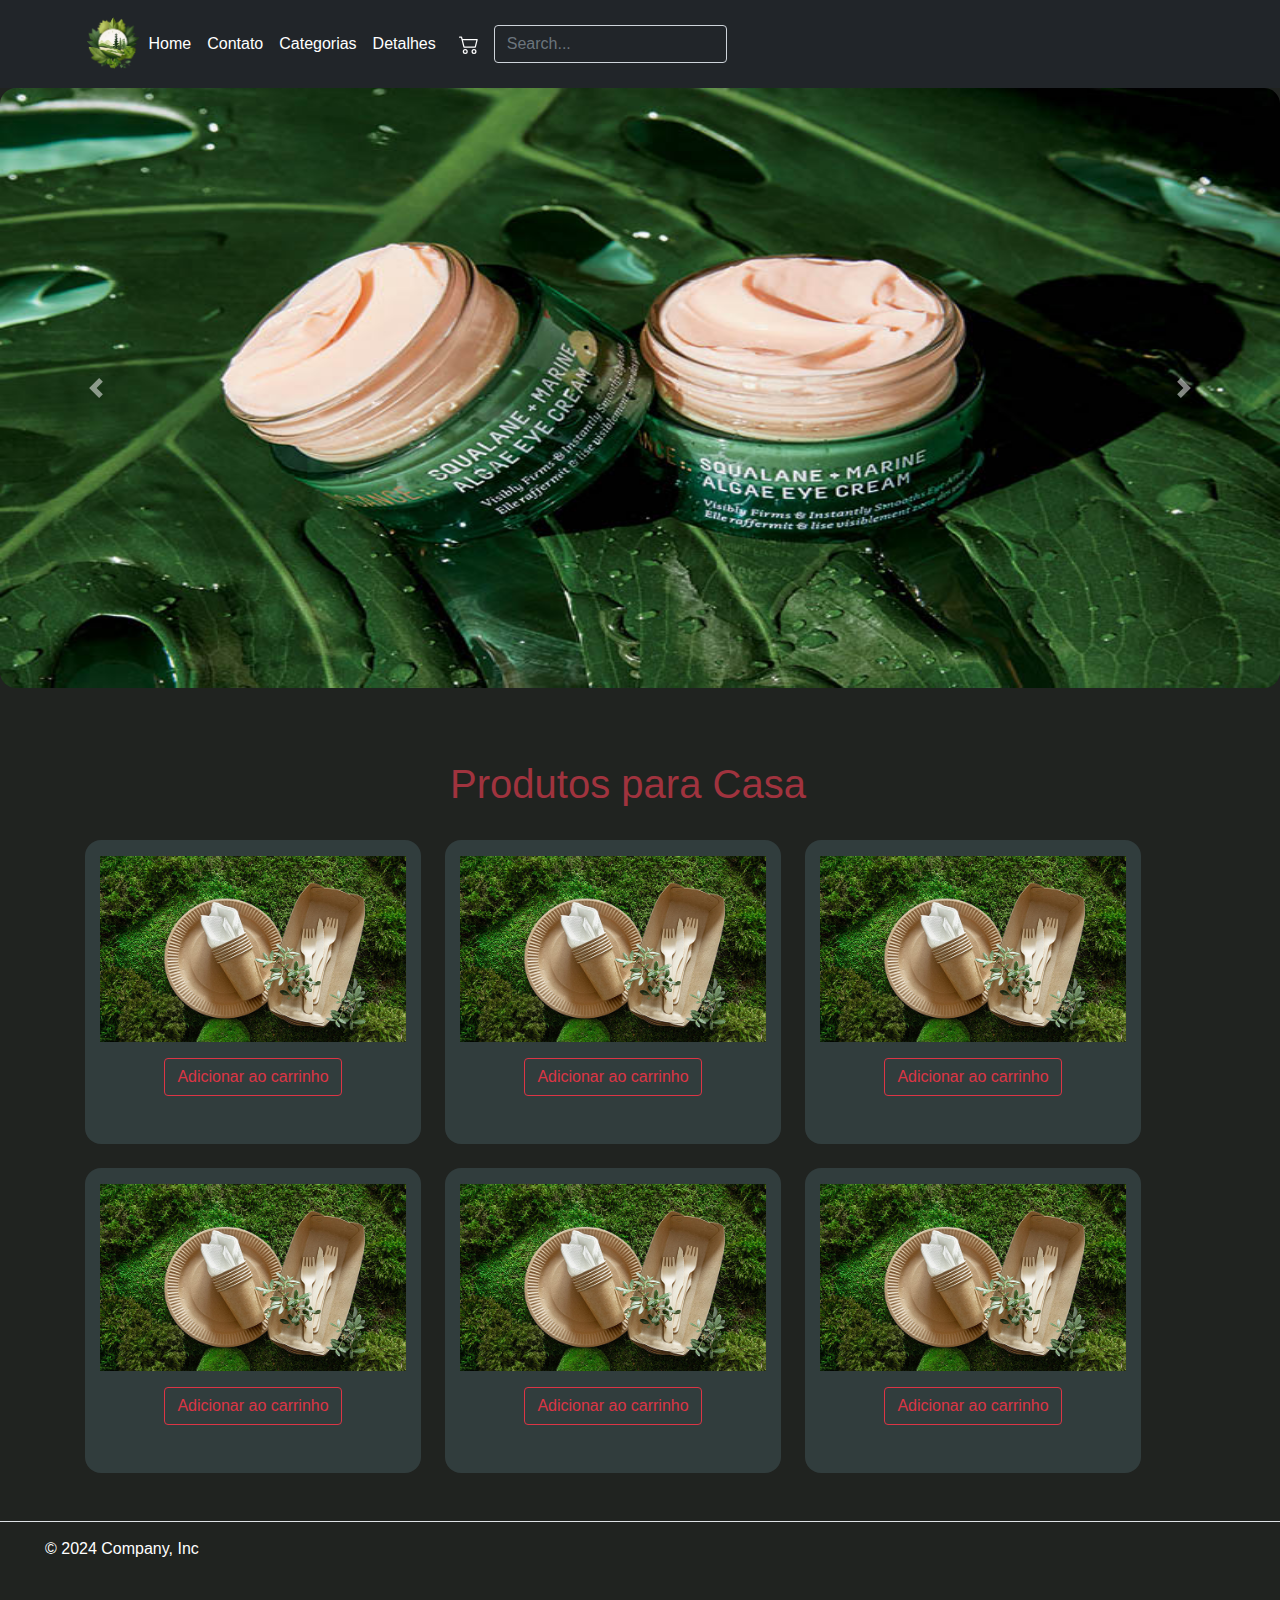
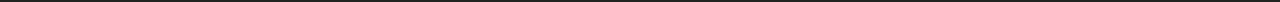
==== index.html @ 8a280802 "fazendo header" ====
<!DOCTYPE html>
<html lang="pt-br">

<head>
    <meta charset="UTF-8">
    <meta name="viewport" content="width=device-width, initial-scale=1.0">
    <link rel="stylesheet" href="https://maxcdn.bootstrapcdn.com/bootstrap/4.5.2/css/bootstrap.min.css">
    <link rel="stylesheet" href="style.css">
    <title>Eco Trend</title>
</head>

<body>
    <header class="p-3 text-bg-dark">
        <div class="container">
            <div class="d-flex flex-wrap align-items-center justify-content-center justify-content-lg-start">
              <img src="img/logo.png" width="5%" class="img">
                <ul class="nav col-12 col-lg-auto me-lg-auto mb-2 justify-content-center mb-md-0">
                    <li><a href="index.html" class="nav-link px-2 text-white">Home</a></li>
                    <li><a href="#" class="nav-link px-2 text-white">Contato</a></li>
                    <li><a href="categorias.html" class="nav-link px-2 text-white">Categorias</a></li>
                    <li><a href="#" class="nav-link px-2 text-white">Detalhes</a></li>
                </ul>
                <svg xmlns="http://www.w3.org/2000/svg" width="20" height="20" fill="currentColor" class="bi bi-cart2" viewBox="0 0 16 16">
                    <path d="M0 2.5A.5.5 0 0 1 .5 2H2a.5.5 0 0 1 .485.379L2.89 4H14.5a.5.5 0 0 1 .485.621l-1.5 6A.5.5 0 0 1 13 11H4a.5.5 0 0 1-.485-.379L1.61 3H.5a.5.5 0 0 1-.5-.5M3.14 5l1.25 5h8.22l1.25-5zM5 13a1 1 0 1 0 0 2 1 1 0 0 0 0-2m-2 1a2 2 0 1 1 4 0 2 2 0 0 1-4 0m9-1a1 1 0 1 0 0 2 1 1 0 0 0 0-2m-2 1a2 2 0 1 1 4 0 2 2 0 0 1-4 0"/>
                  </svg>
                <form class="col-9 col-lg-auto mb-3 mb-lg-0 me-lg-3" role="search">
                    <input type="search" class="form-control form-control-dark text-bg-dark" placeholder="Search..."
                        aria-label="Search">
                </form>
            </div>
        </div>
    </header>

    <div id="carouselExampleControls" class="carousel slide" data-ride="carousel">
        <div class="carousel-inner">
          <div class="carousel-item active">
            <img class="d-block w-100 img-fluid imagens rounded-1" src="img/creme.jpg" alt="First slide">
          </div>
          <div class="carousel-item">
            <img class="d-block w-100 img-fluid imagens rounded-1" src="img/bolsa.jpg" alt="Second slide">
          </div>
          <div class="carousel-item">
            <img class="d-block w-100 img-fluid imagens rounded-1" src="img/talheres.jpg" alt="Third slide">
          </div>
        </div>
        <a class="carousel-control-prev" href="#carouselExampleControls" role="button" data-slide="prev">
          <span class="carousel-control-prev-icon" aria-hidden="true"></span>
          <span class="sr-only">Previous</span>
        </a>
        <a class="carousel-control-next" href="#carouselExampleControls" role="button" data-slide="next">
          <span class="carousel-control-next-icon" aria-hidden="true"></span>
          <span class="sr-only">Next</span>
        </a>
      </div>

      <div class="container text-center mt-5">
        <div class="row rounded">
          <div class="col rounded-1 mr-4 mb-4 mt-4">
            <h1 style="color: rgb(160, 51, 62);">Produtos para Casa</h1>
          </div>
        </div>
        <div class="row col-lg-auto">
          <div class="col rounded-1 mr-4 mb-4" style="background-color: rgb(49, 61, 61);">
            <img class="d-block w-100 mt-3 img-fluid" src="img/talheres.jpg" >
            <button type="button" class="btn btn-outline-danger mt-3 mb-5">Adicionar ao carrinho</button>
          </div>
          <div class="col rounded-1 mr-4 mb-4" style="background-color: rgb(49, 61, 61); ">
            <img class="d-block w-100 mt-3 img-fluid" src="img/talheres.jpg" >
            <button type="button" class="btn btn-outline-danger mt-3 mb-5">Adicionar ao carrinho</button>
          </div>
          <div class="col rounded-1 mr-4 mb-4" style="background-color: rgb(49, 61, 61); ">
            <img class="d-block w-100 mt-3 img-fluid" src="img/talheres.jpg" >
            <button type="button" class="btn btn-outline-danger mt-3 mb-5">Adicionar ao carrinho</button>
          </div>
        </div>
        <div class="row col-lg-auto">
            <div class="col rounded-1 mr-4 mb-4" style="background-color: rgb(49, 61, 61); ">
              <img class="d-block w-100 mt-3 img-fluid" src="img/talheres.jpg" >
              <button type="button" class="btn btn-outline-danger mt-3 mb-5">Adicionar ao carrinho</button>
            </div>
            <div class="col rounded-1 mr-4 mb-4" style="background-color: rgb(49, 61, 61); ">
                <img class="d-block w-100 mt-3 img-fluid" src="img/talheres.jpg" >
                <button type="button" class="btn btn-outline-danger mt-3 mb-5">Adicionar ao carrinho</button>
              </div>
              <div class="col rounded-1 mr-4 mb-4" style="background-color: rgb(49, 61, 61); ">
                <img class="d-block w-100 mt-3 img-fluid" src="img/talheres.jpg" >
                <button type="button" class="btn btn-outline-danger mt-3 mb-5">Adicionar ao carrinho</button>
              </div>
        </div>
      </div>
      
      <footer class="d-flex flex-wrap justify-content-between align-items-center py-3 my-4 border-top">
        <div class="col-md-4 d-flex align-items-center">
          <a href="/" class="mb-3 me-2 mb-md-0 text-body-secondary text-decoration-none lh-1">
            <svg class="bi" width="30" height="24"><use xlink:href="#bootstrap"></use></svg>
          </a>
          <span class="mb-3 mb-md-0 text-body-secondary text-white">© 2024 Company, Inc</span>
        </div>
    
        <ul class="nav col-md-4 justify-content-end list-unstyled d-flex">
          <li class="ms-3"><a class="text-body-secondary" href="#"><svg xmlns="" class="bi" width="24" height="24"></svg></a></li>
          <li class="ms-3"><a class="text-body-secondary" href="#"><svg class="bi" width="24" height="24"></svg></a></li>
        </ul>
      </footer>
        
<script src="https://code.jquery.com/jquery-3.2.1.slim.min.js" integrity="sha384-KJ3o2DKtIkvYIK3UENzmM7KCkRr/rE9/Qpg6aAZGJwFDMVNA/GpGFF93hXpG5KkN" crossorigin="anonymous"></script>
<script src="https://cdn.jsdelivr.net/npm/popper.js@1.12.9/dist/umd/popper.min.js" integrity="sha384-ApNbgh9B+Y1QKtv3Rn7W3mgPxhU9K/ScQsAP7hUibX39j7fakFPskvXusvfa0b4Q" crossorigin="anonymous"></script>
<script src="https://cdn.jsdelivr.net/npm/bootstrap@4.0.0/dist/js/bootstrap.min.js" integrity="sha384-JZR6Spejh4U02d8jOt6vLEHfe/JQGiRRSQQxSfFWpi1MquVdAyjUar5+76PVCmYl" crossorigin="anonymous"></script>
</body>
<script src="https://code.jquery.com/jquery-3.3.1.slim.min.js" integrity="sha384-q8i/X+965DzO0rT7abK41JStQIAqVgRVzpbzo5smXKp4YfRvH+8abtTE1Pi6jizo" crossorigin="anonymous"></script>
<script src="https://cdn.jsdelivr.net/npm/popper.js@1.14.3/dist/umd/popper.min.js" integrity="sha384-ZMP7rVo3mIykV+2+9J3UJ46jBk0WLaUAdn689aCwoqbBJiSnjAK/l8WvCWPIPm49" crossorigin="anonymous"></script>
<script src="https://cdn.jsdelivr.net/npm/bootstrap@4.1.3/dist/js/bootstrap.min.js" integrity="sha384-ChfqqxuZUCnJSK3+MXmPNIyE6ZbWh2IMqE241rYiqJxyMiZ6OW/JmZQ5stwEULTy" crossorigin="anonymous"></script>

</html>
---- style.css ----
.p-3 {
    padding: 1rem !important;
}

.text-bg-dark {
    color: #fff !important;
    background-color: RGBA(var(--bs-dark-rgb), var(--bs-bg-opacity, 1)) !important;
}
*, ::after, ::before {
    box-sizing: border-box;
}

header {
    display: block;
    unicode-bidi: isolate;
}
body {
    margin: 0;
    font-family: var(--bs-body-font-family);
    font-size: var(--bs-body-font-size);
    font-weight: var(--bs-body-font-weight);
    line-height: var(--bs-body-line-height);
    color: var(--bs-body-color);
    text-align: var(--bs-body-text-align);
    background-color: rgb(32, 35, 32);
    -webkit-text-size-adjust: 100%;
    -webkit-tap-highlight-color: transparent;
}
:root {
    --bs-breakpoint-xs: 0;
    --bs-breakpoint-sm: 576px;
    --bs-breakpoint-md: 768px;
    --bs-breakpoint-lg: 992px;
    --bs-breakpoint-xl: 1200px;
    --bs-breakpoint-xxl: 1400px;
}
:root, [data-bs-theme=light] {
    --bs-blue: #0d6efd;
    --bs-indigo: #6610f2;
    --bs-purple: #6f42c1;
    --bs-pink: #d63384;
    --bs-red: #dc3545;
    --bs-orange: #fd7e14;
    --bs-yellow: #ffc107;
    --bs-green: #198754;
    --bs-teal: #20c997;
    --bs-cyan: #0dcaf0;
    --bs-black: #000;
    --bs-white: #fff;
    --bs-gray: #6c757d;
    --bs-gray-dark: #343a40;
    --bs-gray-100: #f8f9fa;
    --bs-gray-200: #e9ecef;
    --bs-gray-300: #dee2e6;
    --bs-gray-400: #ced4da;
    --bs-gray-500: #adb5bd;
    --bs-gray-600: #6c757d;
    --bs-gray-700: #495057;
    --bs-gray-800: #343a40;
    --bs-gray-900: #212529;
    --bs-primary: #0d6efd;
    --bs-secondary: #6c757d;
    --bs-success: #198754;
    --bs-info: #0dcaf0;
    --bs-warning: #ffc107;
    --bs-danger: #dc3545;
    --bs-light: #f8f9fa;
    --bs-dark: #212529;
    --bs-primary-rgb: 13, 110, 253;
    --bs-secondary-rgb: 108, 117, 125;
    --bs-success-rgb: 25, 135, 84;
    --bs-info-rgb: 13, 202, 240;
    --bs-warning-rgb: 255, 193, 7;
    --bs-danger-rgb: 220, 53, 69;
    --bs-light-rgb: 248, 249, 250;
    --bs-dark-rgb: 33, 37, 41;
    --bs-primary-text-emphasis: #052c65;
    --bs-secondary-text-emphasis: #2b2f32;
    --bs-success-text-emphasis: #0a3622;
    --bs-info-text-emphasis: #055160;
    --bs-warning-text-emphasis: #664d03;
    --bs-danger-text-emphasis: #58151c;
    --bs-light-text-emphasis: #495057;
    --bs-dark-text-emphasis: #495057;
    --bs-primary-bg-subtle: #cfe2ff;
    --bs-secondary-bg-subtle: #e2e3e5;
    --bs-success-bg-subtle: #d1e7dd;

}
:root {
    --docsearch-primary-color: #5468ff;
    --docsearch-text-color: #1c1e21;
    --docsearch-spacing: 12px;
    --docsearch-icon-stroke-width: 1.4;
    --docsearch-highlight-color: var(--docsearch-primary-color);
    --docsearch-muted-color: #969faf;
    --docsearch-container-background: rgba(101,108,133,0.8);
    --docsearch-logo-color: #5468ff;
    --docsearch-modal-width: 560px;
    --docsearch-modal-height: 600px;
    --docsearch-modal-background: #f5f6f7;
    --docsearch-modal-shadow: inset 1px 1px 0 0 hsla(0,0%,100%,0.5), 0 3px 8px 0 #555a64;
    --docsearch-searchbox-height: 56px;
    --docsearch-searchbox-background: #ebedf0;
    --docsearch-searchbox-focus-background: #fff;
    --docsearch-searchbox-shadow: inset 0 0 0 2px var(--docsearch-primary-color);
    --docsearch-hit-height: 56px;
    --docsearch-hit-color: #444950;
    --docsearch-hit-active-color: #fff;
    --docsearch-hit-background: #fff;
    --docsearch-hit-shadow: 0 1px 3px 0 #d4d9e1;
    --docsearch-key-gradient: linear-gradient(-225deg,#d5dbe4,#f8f8f8);
    --docsearch-key-shadow: inset 0 -2px 0 0 #cdcde6, inset 0 0 1px 1px #fff, 0 1px 2px 1px rgba(30,35,90,0.4);
    --docsearch-key-pressed-shadow: inset 0 -2px 0 0 #cdcde6, inset 0 0 1px 1px #fff, 0 1px 1px 0 rgba(30,35,90,0.4);
    --docsearch-footer-height: 44px;
    --docsearch-footer-background: #fff;
    --docsearch-footer-shadow: 0 -1px 0 0 #e0e3e8, 0 -3px 6px 0 rgba(69,98,155,0.12);
}
*, ::after, ::before {
    box-sizing: border-box;
}
*, ::after, ::before {
    box-sizing: border-box;
}
.rounded-1{
    border-radius: 1rem;
}

.imagens{
    height: 600px;
    width: 100px;
}
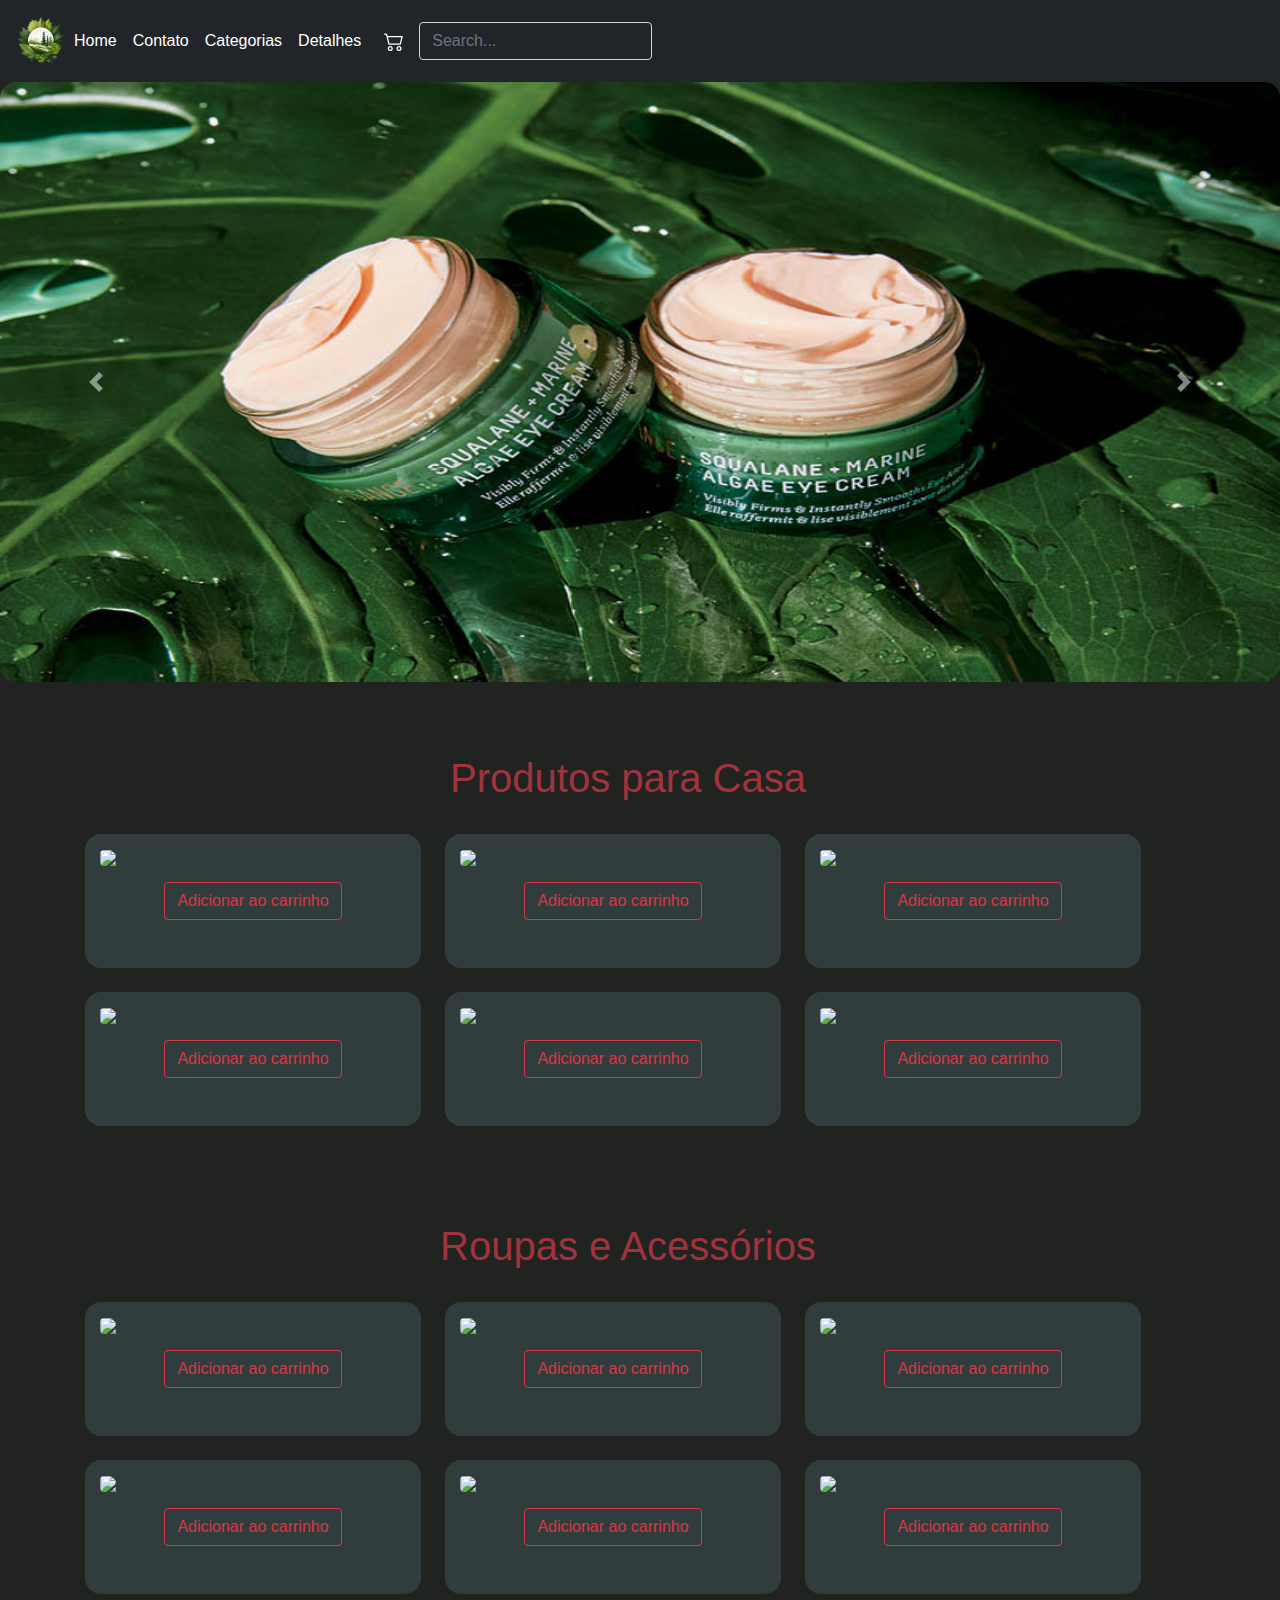
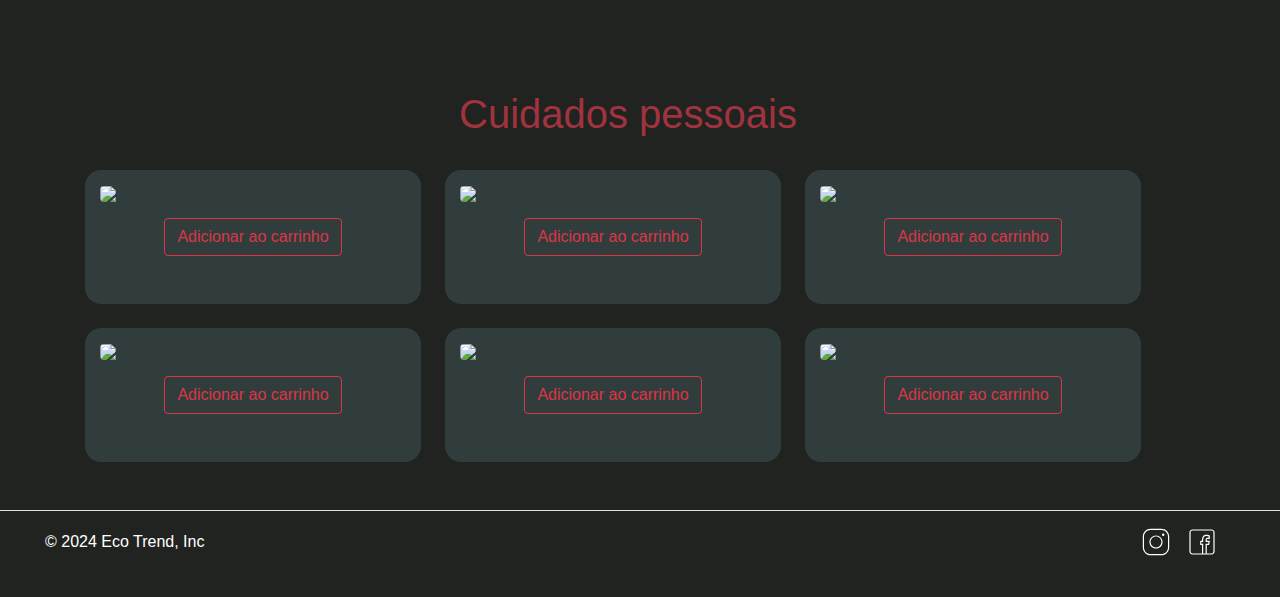
==== commit c628ffec: "terminando home" ====
--- a/index.html
+++ b/index.html
@@ -11,9 +11,8 @@
 
 <body>
     <header class="p-3 text-bg-dark">
-        <div class="container">
             <div class="d-flex flex-wrap align-items-center justify-content-center justify-content-lg-start">
-              <img src="img/logo.png" width="5%" class="img">
+              <img src="img/logo.png" class="img img-fluid logo">
                 <ul class="nav col-12 col-lg-auto me-lg-auto mb-2 justify-content-center mb-md-0">
                     <li><a href="index.html" class="nav-link px-2 text-white">Home</a></li>
                     <li><a href="#" class="nav-link px-2 text-white">Contato</a></li>
@@ -28,7 +27,6 @@
                         aria-label="Search">
                 </form>
             </div>
-        </div>
     </header>
 
     <div id="carouselExampleControls" class="carousel slide" data-ride="carousel">
@@ -61,45 +59,126 @@
         </div>
         <div class="row col-lg-auto">
           <div class="col rounded-1 mr-4 mb-4" style="background-color: rgb(49, 61, 61);">
-            <img class="d-block w-100 mt-3 img-fluid" src="img/talheres.jpg" >
+            <img class="d-block w-100 mt-3 img-fluid rounded" src="https://store.ecoaliza.com.br/wp-content/uploads/2024/05/Design-sem-nome-11-1-441x441.png" >
             <button type="button" class="btn btn-outline-danger mt-3 mb-5">Adicionar ao carrinho</button>
           </div>
           <div class="col rounded-1 mr-4 mb-4" style="background-color: rgb(49, 61, 61); ">
-            <img class="d-block w-100 mt-3 img-fluid" src="img/talheres.jpg" >
+            <img class="d-block w-100 mt-3 img-fluid rounded" src="https://store.ecoaliza.com.br/wp-content/uploads/2024/05/Design-sem-nome-1-441x441.jpg" >
             <button type="button" class="btn btn-outline-danger mt-3 mb-5">Adicionar ao carrinho</button>
           </div>
           <div class="col rounded-1 mr-4 mb-4" style="background-color: rgb(49, 61, 61); ">
-            <img class="d-block w-100 mt-3 img-fluid" src="img/talheres.jpg" >
+            <img class="d-block w-100 mt-3 img-fluid rounded" src="https://store.ecoaliza.com.br/wp-content/uploads/2024/06/15199696312_home20spray20lavanda-2-441x441.jpg" >
             <button type="button" class="btn btn-outline-danger mt-3 mb-5">Adicionar ao carrinho</button>
           </div>
         </div>
         <div class="row col-lg-auto">
             <div class="col rounded-1 mr-4 mb-4" style="background-color: rgb(49, 61, 61); ">
-              <img class="d-block w-100 mt-3 img-fluid" src="img/talheres.jpg" >
+              <img class="d-block w-100 mt-3 img-fluid rounded" src="https://store.ecoaliza.com.br/wp-content/uploads/2023/10/MG_3375-300x300.jpg" >
               <button type="button" class="btn btn-outline-danger mt-3 mb-5">Adicionar ao carrinho</button>
             </div>
             <div class="col rounded-1 mr-4 mb-4" style="background-color: rgb(49, 61, 61); ">
-                <img class="d-block w-100 mt-3 img-fluid" src="img/talheres.jpg" >
+                <img class="d-block w-100 mt-3 img-fluid rounded" src="https://store.ecoaliza.com.br/wp-content/uploads/2023/10/MG_3379-300x300.jpg" >
                 <button type="button" class="btn btn-outline-danger mt-3 mb-5">Adicionar ao carrinho</button>
               </div>
               <div class="col rounded-1 mr-4 mb-4" style="background-color: rgb(49, 61, 61); ">
-                <img class="d-block w-100 mt-3 img-fluid" src="img/talheres.jpg" >
+                <img class="d-block w-100 mt-3 img-fluid rounded" src="https://store.ecoaliza.com.br/wp-content/uploads/2021/09/Cumbuca-tigela-bowl-De-Coco-Natural-400x400.jpg " >
+                <button type="button" class="btn btn-outline-danger mt-3 mb-5">Adicionar ao carrinho</button>
+              </div>
+        </div>
+      </div>
+
+      <div class="container text-center mt-5">
+        <div class="row rounded">
+          <div class="col rounded-1 mr-4 mb-4 mt-4">
+            <h1 style="color: rgb(160, 51, 62);">Roupas e Acessórios</h1>
+          </div>
+        </div>
+        <div class="row col-lg-auto">
+          <div class="col rounded-1 mr-4 mb-4" style="background-color: rgb(49, 61, 61);">
+            <img class="d-block w-100 mt-3 img-fluid rounded" src="https://store.ecoaliza.com.br/wp-content/uploads/2020/09/20200625_211443-300x300.jpg">
+            <button type="button" class="btn btn-outline-danger mt-3 mb-5">Adicionar ao carrinho</button>
+          </div>
+          <div class="col rounded-1 mr-4 mb-4" style="background-color: rgb(49, 61, 61); ">
+            <img class="d-block w-100 mt-3 img-fluid rounded" src="https://store.ecoaliza.com.br/wp-content/uploads/2020/09/IMG_20200309_1922571091531366361406000-scaled-300x300.jpg" >
+            <button type="button" class="btn btn-outline-danger mt-3 mb-5">Adicionar ao carrinho</button>
+          </div>
+          <div class="col rounded-1 mr-4 mb-4" style="background-color: rgb(49, 61, 61); ">
+            <img class="d-block w-100 mt-3 img-fluid rounded" src="https://store.ecoaliza.com.br/wp-content/uploads/2020/09/IMG_20200309_1908506027091149090513194-1-scaled-300x300.jpg" >
+            <button type="button" class="btn btn-outline-danger mt-3 mb-5">Adicionar ao carrinho</button>
+          </div>
+        </div>
+        <div class="row col-lg-auto">
+            <div class="col rounded-1 mr-4 mb-4" style="background-color: rgb(49, 61, 61); ">
+              <img class="d-block w-100 mt-3 img-fluid rounded" src="https://static.wixstatic.com/media/3042b8_96d6c2cf3bf54c8781ab7899200e3efa~mv2_d_3265_4928_s_4_2.jpg/v1/fill/w_348,h_525,al_c,q_80,usm_0.66_1.00_0.01,enc_auto/3042b8_96d6c2cf3bf54c8781ab7899200e3efa~mv2_d_3265_4928_s_4_2.jpg" >
+              <button type="button" class="btn btn-outline-danger mt-3 mb-5">Adicionar ao carrinho</button>
+            </div>
+            <div class="col rounded-1 mr-4 mb-4" style="background-color: rgb(49, 61, 61); ">
+                <img class="d-block w-100 mt-3 img-fluid rounded" src="https://static.wixstatic.com/media/3042b8_47e781b7dc024c25a868024bb8c7c86f~mv2_d_3265_4928_s_4_2.jpg/v1/fill/w_348,h_525,al_c,q_80,usm_0.66_1.00_0.01,enc_auto/3042b8_47e781b7dc024c25a868024bb8c7c86f~mv2_d_3265_4928_s_4_2.jpg" >
+                <button type="button" class="btn btn-outline-danger mt-3 mb-5">Adicionar ao carrinho</button>
+              </div>
+              <div class="col rounded-1 mr-4 mb-4" style="background-color: rgb(49, 61, 61); ">
+                <img class="d-block w-100 mt-3 img-fluid rounded" src="https://static.wixstatic.com/media/3042b8_001130ba21444b8086315e81b2793019~mv2_d_3265_4928_s_4_2.jpg/v1/fill/w_348,h_525,al_c,q_80,usm_0.66_1.00_0.01,enc_auto/3042b8_001130ba21444b8086315e81b2793019~mv2_d_3265_4928_s_4_2.jpg" >
+                <button type="button" class="btn btn-outline-danger mt-3 mb-5">Adicionar ao carrinho</button>
+              </div>
+        </div>
+      </div>
+
+      <div class="container text-center mt-5">
+        <div class="row rounded">
+          <div class="col rounded-1 mr-4 mb-4 mt-4">
+            <h1 style="color: rgb(160, 51, 62);">Cuidados pessoais</h1>
+          </div>
+        </div>
+        <div class="row col-lg-auto">
+          <div class="col rounded-1 mr-4 mb-4" style="background-color: rgb(49, 61, 61);">
+            <img class="d-block w-100 mt-3 img-fluid rounded" src="https://images.tcdn.com.br/img/img_prod/1102803/creme_para_maos_hidratante_nutritivo_e_anti_idade_a_base_de_oleo_de_coco_organico_premium_e_manteiga_5_1_bd66bb5d566b0e7e365c6e26a6ac8502.jpeg" >
+            <button type="button" class="btn btn-outline-danger mt-3 mb-5">Adicionar ao carrinho</button>
+          </div>
+          <div class="col rounded-1 mr-4 mb-4" style="background-color: rgb(49, 61, 61); ">
+            <img class="d-block w-100 mt-3 img-fluid rounded" src="https://images.tcdn.com.br/img/img_prod/1102803/mascara_capilar_para_nutricao_e_hidratacao_profunda_com_ingredientes_naturais_e_vegana_de_oleo_de_co_17_1_999bce895883e413f40235d901e15f92.jpg" >
+            <button type="button" class="btn btn-outline-danger mt-3 mb-5">Adicionar ao carrinho</button>
+          </div>
+          <div class="col rounded-1 mr-4 mb-4" style="background-color: rgb(49, 61, 61); ">
+            <img class="d-block w-100 mt-3 img-fluid rounded" src="https://images.tcdn.com.br/img/img_prod/1102803/oleo_de_coco_organico_premium_da_tailandia_para_hidratacao_e_nutricao_de_pele_e_cabelos_multiuso_100_11_1_18871281136cdc3334817fa98614c544.jpg" >
+            <button type="button" class="btn btn-outline-danger mt-3 mb-5">Adicionar ao carrinho</button>
+          </div>
+        </div>
+        <div class="row col-lg-auto">
+            <div class="col rounded-1 mr-4 mb-4" style="background-color: rgb(49, 61, 61); ">
+              <img class="d-block w-100 mt-3 img-fluid rounded" src="https://acdn.mitiendanube.com/stores/002/028/679/products/123-eca228d0e5f2e0267417046423716105-1024-1024.webp" >
+              <button type="button" class="btn btn-outline-danger mt-3 mb-5">Adicionar ao carrinho</button>
+            </div>
+            <div class="col rounded-1 mr-4 mb-4" style="background-color: rgb(49, 61, 61); ">
+                <img class="d-block w-100 mt-3 img-fluid rounded" src="https://acdn.mitiendanube.com/stores/002/028/679/products/127-da39c5a73b234c141717046575906247-1024-1024.webp" >
+                <button type="button" class="btn btn-outline-danger mt-3 mb-5">Adicionar ao carrinho</button>
+              </div>
+              <div class="col rounded-1 mr-4 mb-4" style="background-color: rgb(49, 61, 61); ">
+                <img class="d-block w-100 mt-3 img-fluid rounded" src="https://acdn.mitiendanube.com/stores/002/028/679/products/165-bade8df8990cd12f1417071445650440-1024-1024.webp" >
                 <button type="button" class="btn btn-outline-danger mt-3 mb-5">Adicionar ao carrinho</button>
               </div>
         </div>
       </div>
       
+
+
       <footer class="d-flex flex-wrap justify-content-between align-items-center py-3 my-4 border-top">
         <div class="col-md-4 d-flex align-items-center">
           <a href="/" class="mb-3 me-2 mb-md-0 text-body-secondary text-decoration-none lh-1">
             <svg class="bi" width="30" height="24"><use xlink:href="#bootstrap"></use></svg>
           </a>
-          <span class="mb-3 mb-md-0 text-body-secondary text-white">© 2024 Company, Inc</span>
+          <span class="mb-3 mb-md-0 text-body-secondary text-white">© 2024 Eco Trend, Inc</span>
         </div>
-    
-        <ul class="nav col-md-4 justify-content-end list-unstyled d-flex">
-          <li class="ms-3"><a class="text-body-secondary" href="#"><svg xmlns="" class="bi" width="24" height="24"></svg></a></li>
-          <li class="ms-3"><a class="text-body-secondary" href="#"><svg class="bi" width="24" height="24"></svg></a></li>
+       
+        <ul class="nav col-md-4 justify-content-end list-unstyled d-flex mr-5">
+          <li class="ms-3"><a class="text-body-secondary mr-3" href="#"><svg xmlns="http://www.w3.org/2000/svg" x="0px" y="0px" width="30" height="30" viewBox="0 0 50 50"
+            style="fill:#FFFFFF;">
+            <path d="M 16 3 C 8.8324839 3 3 8.8324839 3 16 L 3 34 C 3 41.167516 8.8324839 47 16 47 L 34 47 C 41.167516 47 47 41.167516 47 34 L 47 16 C 47 8.8324839 41.167516 3 34 3 L 16 3 z M 16 5 L 34 5 C 40.086484 5 45 9.9135161 45 16 L 45 34 C 45 40.086484 40.086484 45 34 45 L 16 45 C 9.9135161 45 5 40.086484 5 34 L 5 16 C 5 9.9135161 9.9135161 5 16 5 z M 37 11 A 2 2 0 0 0 35 13 A 2 2 0 0 0 37 15 A 2 2 0 0 0 39 13 A 2 2 0 0 0 37 11 z M 25 14 C 18.936712 14 14 18.936712 14 25 C 14 31.063288 18.936712 36 25 36 C 31.063288 36 36 31.063288 36 25 C 36 18.936712 31.063288 14 25 14 z M 25 16 C 29.982407 16 34 20.017593 34 25 C 34 29.982407 29.982407 34 25 34 C 20.017593 34 16 29.982407 16 25 C 16 20.017593 20.017593 16 25 16 z"></path>
+            </svg></a></li>
+
+          <li class="ms-3"><a class="text-body-secondary" href="#"><svg xmlns="http://www.w3.org/2000/svg" x="0px" y="0px" width="30" height="30" viewBox="0 0 50 50"
+            style="fill:#FFFFFF;">
+            <path d="M 9 4 C 6.2504839 4 4 6.2504839 4 9 L 4 41 C 4 43.749516 6.2504839 46 9 46 L 25.832031 46 A 1.0001 1.0001 0 0 0 26.158203 46 L 31.832031 46 A 1.0001 1.0001 0 0 0 32.158203 46 L 41 46 C 43.749516 46 46 43.749516 46 41 L 46 9 C 46 6.2504839 43.749516 4 41 4 L 9 4 z M 9 6 L 41 6 C 42.668484 6 44 7.3315161 44 9 L 44 41 C 44 42.668484 42.668484 44 41 44 L 33 44 L 33 30 L 36.820312 30 L 38.220703 23 L 33 23 L 33 21 C 33 20.442508 33.05305 20.398929 33.240234 20.277344 C 33.427419 20.155758 34.005822 20 35 20 L 38 20 L 38 14.369141 L 37.429688 14.097656 C 37.429688 14.097656 35.132647 13 32 13 C 29.75 13 27.901588 13.896453 26.71875 15.375 C 25.535912 16.853547 25 18.833333 25 21 L 25 23 L 22 23 L 22 30 L 25 30 L 25 44 L 9 44 C 7.3315161 44 6 42.668484 6 41 L 6 9 C 6 7.3315161 7.3315161 6 9 6 z M 32 15 C 34.079062 15 35.38736 15.458455 36 15.701172 L 36 18 L 35 18 C 33.849178 18 32.926956 18.0952 32.150391 18.599609 C 31.373826 19.104024 31 20.061492 31 21 L 31 25 L 35.779297 25 L 35.179688 28 L 31 28 L 31 44 L 27 44 L 27 28 L 24 28 L 24 25 L 27 25 L 27 21 C 27 19.166667 27.464088 17.646453 28.28125 16.625 C 29.098412 15.603547 30.25 15 32 15 z"></path>
+            </svg></a></li>
         </ul>
       </footer>
         
@@ -107,8 +186,5 @@
 <script src="https://cdn.jsdelivr.net/npm/popper.js@1.12.9/dist/umd/popper.min.js" integrity="sha384-ApNbgh9B+Y1QKtv3Rn7W3mgPxhU9K/ScQsAP7hUibX39j7fakFPskvXusvfa0b4Q" crossorigin="anonymous"></script>
 <script src="https://cdn.jsdelivr.net/npm/bootstrap@4.0.0/dist/js/bootstrap.min.js" integrity="sha384-JZR6Spejh4U02d8jOt6vLEHfe/JQGiRRSQQxSfFWpi1MquVdAyjUar5+76PVCmYl" crossorigin="anonymous"></script>
 </body>
-<script src="https://code.jquery.com/jquery-3.3.1.slim.min.js" integrity="sha384-q8i/X+965DzO0rT7abK41JStQIAqVgRVzpbzo5smXKp4YfRvH+8abtTE1Pi6jizo" crossorigin="anonymous"></script>
-<script src="https://cdn.jsdelivr.net/npm/popper.js@1.14.3/dist/umd/popper.min.js" integrity="sha384-ZMP7rVo3mIykV+2+9J3UJ46jBk0WLaUAdn689aCwoqbBJiSnjAK/l8WvCWPIPm49" crossorigin="anonymous"></script>
-<script src="https://cdn.jsdelivr.net/npm/bootstrap@4.1.3/dist/js/bootstrap.min.js" integrity="sha384-ChfqqxuZUCnJSK3+MXmPNIyE6ZbWh2IMqE241rYiqJxyMiZ6OW/JmZQ5stwEULTy" crossorigin="anonymous"></script>
 
 </html>--- a/style.css
+++ b/style.css
@@ -129,4 +129,7 @@
 .imagens{
     height: 600px;
     width: 100px;
+}
+.logo{
+    max-width: 50px;
 }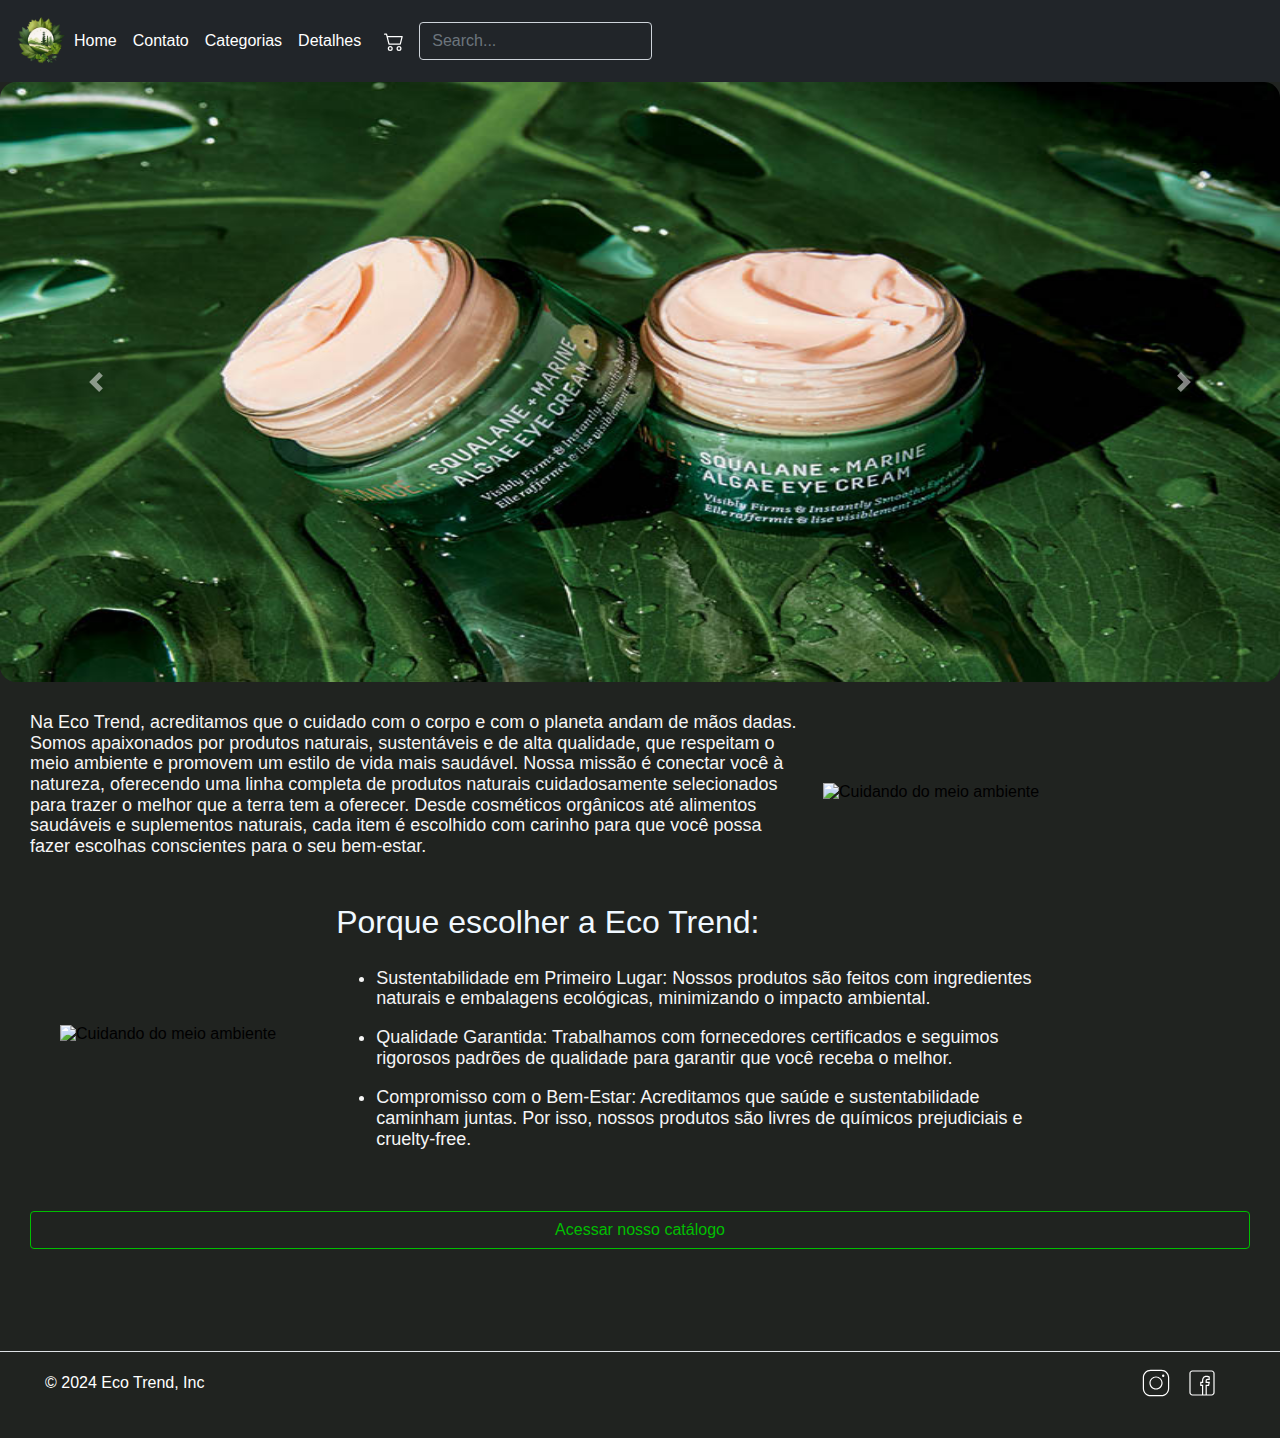
==== commit 242d519e: "corrigindo paginas categorias e index" ====
--- a/index.html
+++ b/index.html
@@ -28,138 +28,64 @@
                 </form>
             </div>
     </header>
-
     <div id="carouselExampleControls" class="carousel slide" data-ride="carousel">
-        <div class="carousel-inner">
-          <div class="carousel-item active">
-            <img class="d-block w-100 img-fluid imagens rounded-1" src="img/creme.jpg" alt="First slide">
-          </div>
-          <div class="carousel-item">
-            <img class="d-block w-100 img-fluid imagens rounded-1" src="img/bolsa.jpg" alt="Second slide">
-          </div>
-          <div class="carousel-item">
-            <img class="d-block w-100 img-fluid imagens rounded-1" src="img/talheres.jpg" alt="Third slide">
-          </div>
+      <div class="carousel-inner">
+        <div class="carousel-item active">
+          <img class="d-block w-100 img-fluid imagens rounded-1" src="img/creme.jpg" alt="First slide">
         </div>
-        <a class="carousel-control-prev" href="#carouselExampleControls" role="button" data-slide="prev">
-          <span class="carousel-control-prev-icon" aria-hidden="true"></span>
-          <span class="sr-only">Previous</span>
-        </a>
-        <a class="carousel-control-next" href="#carouselExampleControls" role="button" data-slide="next">
-          <span class="carousel-control-next-icon" aria-hidden="true"></span>
-          <span class="sr-only">Next</span>
-        </a>
-      </div>
-
-      <div class="container text-center mt-5">
-        <div class="row rounded">
-          <div class="col rounded-1 mr-4 mb-4 mt-4">
-            <h1 style="color: rgb(160, 51, 62);">Produtos para Casa</h1>
-          </div>
+        <div class="carousel-item">
+          <img class="d-block w-100 img-fluid imagens rounded-1" src="img/bolsa.jpg" alt="Second slide">
         </div>
-        <div class="row col-lg-auto">
-          <div class="col rounded-1 mr-4 mb-4" style="background-color: rgb(49, 61, 61);">
-            <img class="d-block w-100 mt-3 img-fluid rounded" src="https://store.ecoaliza.com.br/wp-content/uploads/2024/05/Design-sem-nome-11-1-441x441.png" >
-            <button type="button" class="btn btn-outline-danger mt-3 mb-5">Adicionar ao carrinho</button>
-          </div>
-          <div class="col rounded-1 mr-4 mb-4" style="background-color: rgb(49, 61, 61); ">
-            <img class="d-block w-100 mt-3 img-fluid rounded" src="https://store.ecoaliza.com.br/wp-content/uploads/2024/05/Design-sem-nome-1-441x441.jpg" >
-            <button type="button" class="btn btn-outline-danger mt-3 mb-5">Adicionar ao carrinho</button>
-          </div>
-          <div class="col rounded-1 mr-4 mb-4" style="background-color: rgb(49, 61, 61); ">
-            <img class="d-block w-100 mt-3 img-fluid rounded" src="https://store.ecoaliza.com.br/wp-content/uploads/2024/06/15199696312_home20spray20lavanda-2-441x441.jpg" >
-            <button type="button" class="btn btn-outline-danger mt-3 mb-5">Adicionar ao carrinho</button>
-          </div>
-        </div>
-        <div class="row col-lg-auto">
-            <div class="col rounded-1 mr-4 mb-4" style="background-color: rgb(49, 61, 61); ">
-              <img class="d-block w-100 mt-3 img-fluid rounded" src="https://store.ecoaliza.com.br/wp-content/uploads/2023/10/MG_3375-300x300.jpg" >
-              <button type="button" class="btn btn-outline-danger mt-3 mb-5">Adicionar ao carrinho</button>
-            </div>
-            <div class="col rounded-1 mr-4 mb-4" style="background-color: rgb(49, 61, 61); ">
-                <img class="d-block w-100 mt-3 img-fluid rounded" src="https://store.ecoaliza.com.br/wp-content/uploads/2023/10/MG_3379-300x300.jpg" >
-                <button type="button" class="btn btn-outline-danger mt-3 mb-5">Adicionar ao carrinho</button>
-              </div>
-              <div class="col rounded-1 mr-4 mb-4" style="background-color: rgb(49, 61, 61); ">
-                <img class="d-block w-100 mt-3 img-fluid rounded" src="https://store.ecoaliza.com.br/wp-content/uploads/2021/09/Cumbuca-tigela-bowl-De-Coco-Natural-400x400.jpg " >
-                <button type="button" class="btn btn-outline-danger mt-3 mb-5">Adicionar ao carrinho</button>
-              </div>
+        <div class="carousel-item">
+          <img class="d-block w-100 img-fluid imagens rounded-1" src="img/talheres.jpg" alt="Third slide">
         </div>
       </div>
+      <a class="carousel-control-prev" href="#carouselExampleControls" role="button" data-slide="prev">
+        <span class="carousel-control-prev-icon" aria-hidden="true"></span>
+        <span class="sr-only">Previous</span>
+      </a>
+      <a class="carousel-control-next" href="#carouselExampleControls" role="button" data-slide="next">
+        <span class="carousel-control-next-icon" aria-hidden="true"></span>
+        <span class="sr-only">Next</span>
+      </a>
+    </div>
 
-      <div class="container text-center mt-5">
-        <div class="row rounded">
-          <div class="col rounded-1 mr-4 mb-4 mt-4">
-            <h1 style="color: rgb(160, 51, 62);">Roupas e Acessórios</h1>
+    <div class="conteudo-home-column">
+        <div class="conteudo-home-row align-items-center">
+            <p class="counteudo-home-texto"style="max-width: 63%;">      Na Eco Trend, acreditamos que o cuidado com o corpo e com o planeta andam de mãos dadas. Somos apaixonados por produtos naturais, sustentáveis e de alta qualidade, que respeitam o meio ambiente e promovem um estilo de vida mais saudável. Nossa missão é conectar você à natureza, oferecendo uma linha completa de produtos naturais cuidadosamente selecionados para trazer o melhor que a terra tem a oferecer. Desde cosméticos orgânicos até alimentos saudáveis e suplementos naturais, cada item é escolhido com carinho para que você possa fazer escolhas conscientes para o seu bem-estar.</p>
+            <img src="https://www.mpengenharia.eng.br/media/k2/items/cache/71f67488b0857639cee631943a3fc6fa_XL.jpg" alt="Cuidando do meio ambiente" style="max-width: 33%; margin: 2%;">
+
+        </div>
+        <div class="conteudo-home-row align-items-center">
+          <div class="conteudo-home-column"style="max-width: 33%; margin 2%">
+            <img src="https://www.mpengenharia.eng.br/media/k2/items/cache/71f67488b0857639cee631943a3fc6fa_XL.jpg" alt="Cuidando do meio ambiente" style="max-width: 100%;">
           </div>
-        </div>
-        <div class="row col-lg-auto">
-          <div class="col rounded-1 mr-4 mb-4" style="background-color: rgb(49, 61, 61);">
-            <img class="d-block w-100 mt-3 img-fluid rounded" src="https://store.ecoaliza.com.br/wp-content/uploads/2020/09/20200625_211443-300x300.jpg">
-            <button type="button" class="btn btn-outline-danger mt-3 mb-5">Adicionar ao carrinho</button>
+          <div class="conteudo-home-column"style="max-width: 63%;">
+            <h2 style="color: aliceblue;">Porque escolher a Eco Trend:</h2>
+            <br>
+            <ul>
+            
+            <li class="counteudo-home-texto"style="max-width: 100%;">Sustentabilidade em Primeiro Lugar: Nossos produtos são feitos com ingredientes naturais e embalagens ecológicas, minimizando o impacto ambiental. </li>
+           <br>
+            <li class="counteudo-home-texto"style="max-width: 100%;">Qualidade Garantida: Trabalhamos com fornecedores certificados e seguimos rigorosos padrões de qualidade para garantir que você receba o melhor. </li>
+            <br>
+            <li class="counteudo-home-texto"style="max-width: 100%;"> Compromisso com o Bem-Estar: Acreditamos que saúde e sustentabilidade caminham juntas. Por isso, nossos produtos são livres de químicos prejudiciais e cruelty-free.</li>
+            
+
+          </ul>
+          
           </div>
-          <div class="col rounded-1 mr-4 mb-4" style="background-color: rgb(49, 61, 61); ">
-            <img class="d-block w-100 mt-3 img-fluid rounded" src="https://store.ecoaliza.com.br/wp-content/uploads/2020/09/IMG_20200309_1922571091531366361406000-scaled-300x300.jpg" >
-            <button type="button" class="btn btn-outline-danger mt-3 mb-5">Adicionar ao carrinho</button>
-          </div>
-          <div class="col rounded-1 mr-4 mb-4" style="background-color: rgb(49, 61, 61); ">
-            <img class="d-block w-100 mt-3 img-fluid rounded" src="https://store.ecoaliza.com.br/wp-content/uploads/2020/09/IMG_20200309_1908506027091149090513194-1-scaled-300x300.jpg" >
-            <button type="button" class="btn btn-outline-danger mt-3 mb-5">Adicionar ao carrinho</button>
-          </div>
-        </div>
-        <div class="row col-lg-auto">
-            <div class="col rounded-1 mr-4 mb-4" style="background-color: rgb(49, 61, 61); ">
-              <img class="d-block w-100 mt-3 img-fluid rounded" src="https://static.wixstatic.com/media/3042b8_96d6c2cf3bf54c8781ab7899200e3efa~mv2_d_3265_4928_s_4_2.jpg/v1/fill/w_348,h_525,al_c,q_80,usm_0.66_1.00_0.01,enc_auto/3042b8_96d6c2cf3bf54c8781ab7899200e3efa~mv2_d_3265_4928_s_4_2.jpg" >
-              <button type="button" class="btn btn-outline-danger mt-3 mb-5">Adicionar ao carrinho</button>
-            </div>
-            <div class="col rounded-1 mr-4 mb-4" style="background-color: rgb(49, 61, 61); ">
-                <img class="d-block w-100 mt-3 img-fluid rounded" src="https://static.wixstatic.com/media/3042b8_47e781b7dc024c25a868024bb8c7c86f~mv2_d_3265_4928_s_4_2.jpg/v1/fill/w_348,h_525,al_c,q_80,usm_0.66_1.00_0.01,enc_auto/3042b8_47e781b7dc024c25a868024bb8c7c86f~mv2_d_3265_4928_s_4_2.jpg" >
-                <button type="button" class="btn btn-outline-danger mt-3 mb-5">Adicionar ao carrinho</button>
-              </div>
-              <div class="col rounded-1 mr-4 mb-4" style="background-color: rgb(49, 61, 61); ">
-                <img class="d-block w-100 mt-3 img-fluid rounded" src="https://static.wixstatic.com/media/3042b8_001130ba21444b8086315e81b2793019~mv2_d_3265_4928_s_4_2.jpg/v1/fill/w_348,h_525,al_c,q_80,usm_0.66_1.00_0.01,enc_auto/3042b8_001130ba21444b8086315e81b2793019~mv2_d_3265_4928_s_4_2.jpg" >
-                <button type="button" class="btn btn-outline-danger mt-3 mb-5">Adicionar ao carrinho</button>
-              </div>
-        </div>
+          
       </div>
+      <button type="button" class="btn btn-outline-danger mt-3 mb-5">Acessar nosso catálogo</button>
+    </div>
 
-      <div class="container text-center mt-5">
-        <div class="row rounded">
-          <div class="col rounded-1 mr-4 mb-4 mt-4">
-            <h1 style="color: rgb(160, 51, 62);">Cuidados pessoais</h1>
-          </div>
-        </div>
-        <div class="row col-lg-auto">
-          <div class="col rounded-1 mr-4 mb-4" style="background-color: rgb(49, 61, 61);">
-            <img class="d-block w-100 mt-3 img-fluid rounded" src="https://images.tcdn.com.br/img/img_prod/1102803/creme_para_maos_hidratante_nutritivo_e_anti_idade_a_base_de_oleo_de_coco_organico_premium_e_manteiga_5_1_bd66bb5d566b0e7e365c6e26a6ac8502.jpeg" >
-            <button type="button" class="btn btn-outline-danger mt-3 mb-5">Adicionar ao carrinho</button>
-          </div>
-          <div class="col rounded-1 mr-4 mb-4" style="background-color: rgb(49, 61, 61); ">
-            <img class="d-block w-100 mt-3 img-fluid rounded" src="https://images.tcdn.com.br/img/img_prod/1102803/mascara_capilar_para_nutricao_e_hidratacao_profunda_com_ingredientes_naturais_e_vegana_de_oleo_de_co_17_1_999bce895883e413f40235d901e15f92.jpg" >
-            <button type="button" class="btn btn-outline-danger mt-3 mb-5">Adicionar ao carrinho</button>
-          </div>
-          <div class="col rounded-1 mr-4 mb-4" style="background-color: rgb(49, 61, 61); ">
-            <img class="d-block w-100 mt-3 img-fluid rounded" src="https://images.tcdn.com.br/img/img_prod/1102803/oleo_de_coco_organico_premium_da_tailandia_para_hidratacao_e_nutricao_de_pele_e_cabelos_multiuso_100_11_1_18871281136cdc3334817fa98614c544.jpg" >
-            <button type="button" class="btn btn-outline-danger mt-3 mb-5">Adicionar ao carrinho</button>
-          </div>
-        </div>
-        <div class="row col-lg-auto">
-            <div class="col rounded-1 mr-4 mb-4" style="background-color: rgb(49, 61, 61); ">
-              <img class="d-block w-100 mt-3 img-fluid rounded" src="https://acdn.mitiendanube.com/stores/002/028/679/products/123-eca228d0e5f2e0267417046423716105-1024-1024.webp" >
-              <button type="button" class="btn btn-outline-danger mt-3 mb-5">Adicionar ao carrinho</button>
-            </div>
-            <div class="col rounded-1 mr-4 mb-4" style="background-color: rgb(49, 61, 61); ">
-                <img class="d-block w-100 mt-3 img-fluid rounded" src="https://acdn.mitiendanube.com/stores/002/028/679/products/127-da39c5a73b234c141717046575906247-1024-1024.webp" >
-                <button type="button" class="btn btn-outline-danger mt-3 mb-5">Adicionar ao carrinho</button>
-              </div>
-              <div class="col rounded-1 mr-4 mb-4" style="background-color: rgb(49, 61, 61); ">
-                <img class="d-block w-100 mt-3 img-fluid rounded" src="https://acdn.mitiendanube.com/stores/002/028/679/products/165-bade8df8990cd12f1417071445650440-1024-1024.webp" >
-                <button type="button" class="btn btn-outline-danger mt-3 mb-5">Adicionar ao carrinho</button>
-              </div>
-        </div>
-      </div>
+
+
       
 
+  
+</body>
 
       <footer class="d-flex flex-wrap justify-content-between align-items-center py-3 my-4 border-top">
         <div class="col-md-4 d-flex align-items-center">
--- a/style.css
+++ b/style.css
@@ -132,4 +132,23 @@
 }
 .logo{
     max-width: 50px;
-}+}
+.btn {
+    border-color: rgb(0, 191, 0);
+    color:  rgb(0, 191, 0);
+}
+.conteudo-home-column{
+    display: flex;
+    flex-direction: column;
+    padding: 30px;
+}
+.conteudo-home-row{
+    display: flex;
+    flex-direction: row;
+    flex-wrap: nowrap;
+}
+.counteudo-home-texto{
+    color: whitesmoke;
+    font-size: large;
+}
+
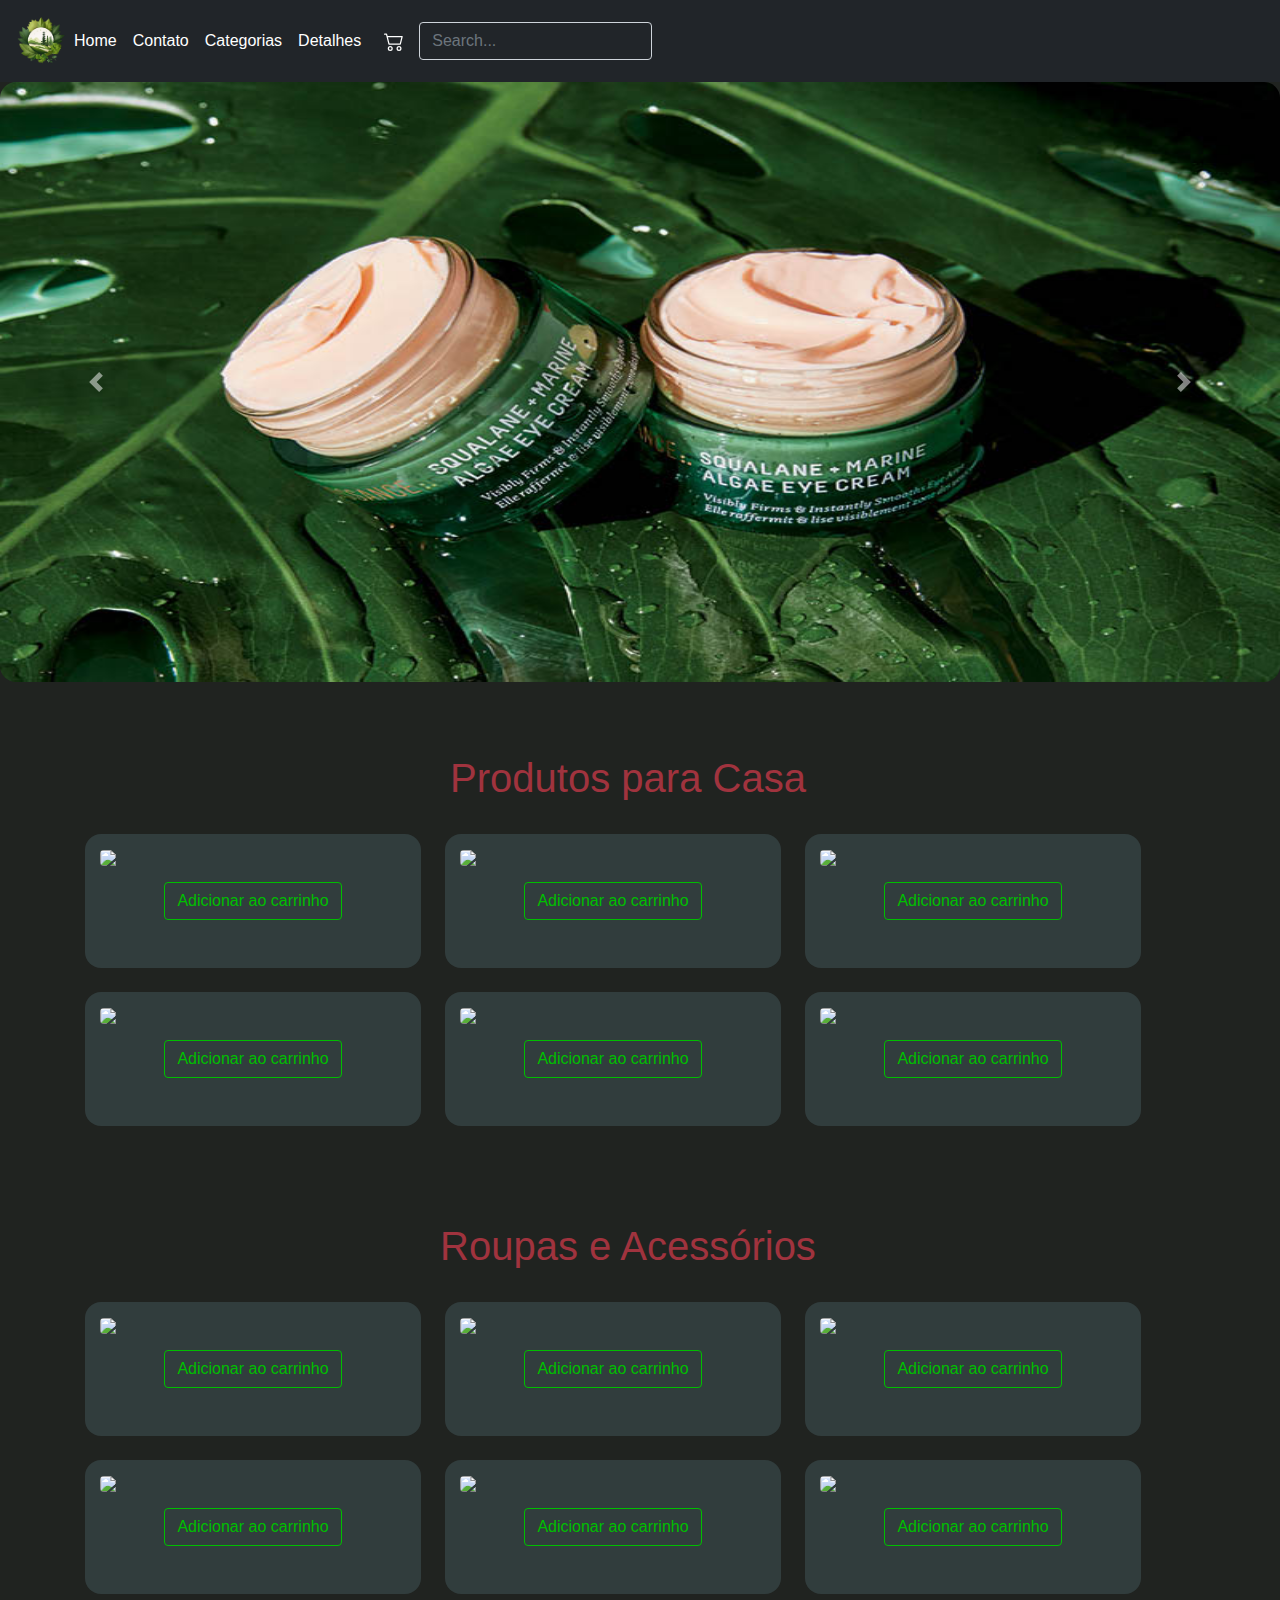
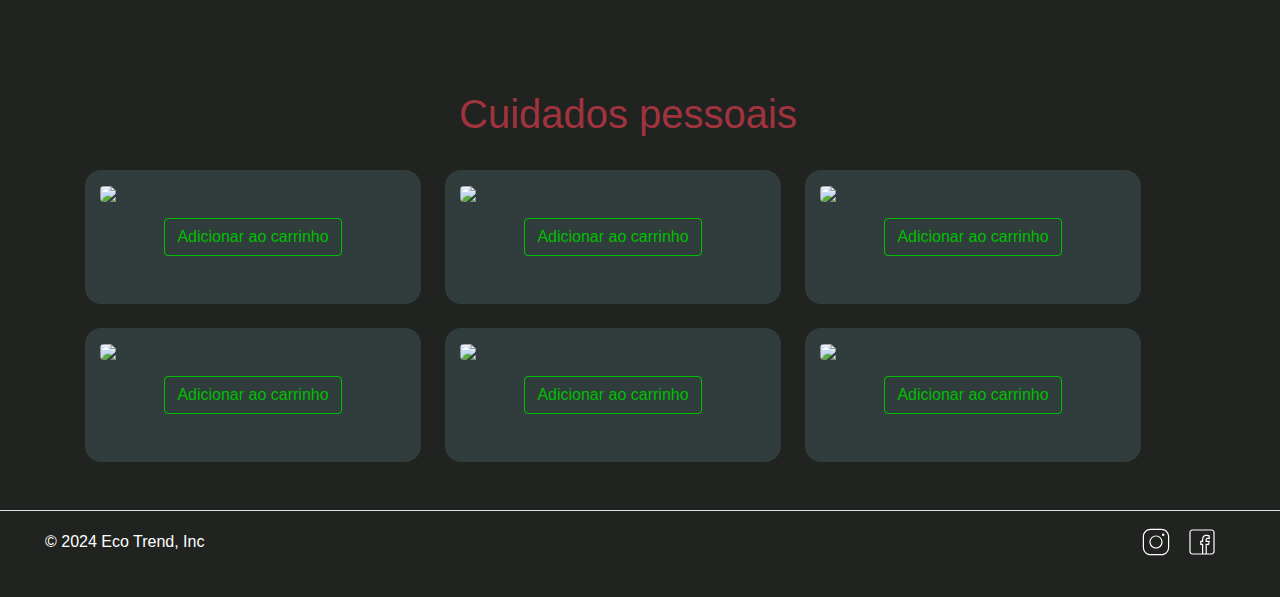
==== commit b5e416bb: "adicionando links dos produtos nas imagens da home" ====
--- a/index.html
+++ b/index.html
@@ -17,7 +17,7 @@
                     <li><a href="index.html" class="nav-link px-2 text-white">Home</a></li>
                     <li><a href="#" class="nav-link px-2 text-white">Contato</a></li>
                     <li><a href="categorias.html" class="nav-link px-2 text-white">Categorias</a></li>
-                    <li><a href="#" class="nav-link px-2 text-white">Detalhes</a></li>
+                    <li><a href="detalhes.html" class="nav-link px-2 text-white">Detalhes</a></li>
                 </ul>
                 <svg xmlns="http://www.w3.org/2000/svg" width="20" height="20" fill="currentColor" class="bi bi-cart2" viewBox="0 0 16 16">
                     <path d="M0 2.5A.5.5 0 0 1 .5 2H2a.5.5 0 0 1 .485.379L2.89 4H14.5a.5.5 0 0 1 .485.621l-1.5 6A.5.5 0 0 1 13 11H4a.5.5 0 0 1-.485-.379L1.61 3H.5a.5.5 0 0 1-.5-.5M3.14 5l1.25 5h8.22l1.25-5zM5 13a1 1 0 1 0 0 2 1 1 0 0 0 0-2m-2 1a2 2 0 1 1 4 0 2 2 0 0 1-4 0m9-1a1 1 0 1 0 0 2 1 1 0 0 0 0-2m-2 1a2 2 0 1 1 4 0 2 2 0 0 1-4 0"/>
@@ -28,64 +28,174 @@
                 </form>
             </div>
     </header>
+
     <div id="carouselExampleControls" class="carousel slide" data-ride="carousel">
-      <div class="carousel-inner">
-        <div class="carousel-item active">
-          <img class="d-block w-100 img-fluid imagens rounded-1" src="img/creme.jpg" alt="First slide">
-        </div>
-        <div class="carousel-item">
-          <img class="d-block w-100 img-fluid imagens rounded-1" src="img/bolsa.jpg" alt="Second slide">
-        </div>
-        <div class="carousel-item">
-          <img class="d-block w-100 img-fluid imagens rounded-1" src="img/talheres.jpg" alt="Third slide">
-        </div>
-      </div>
-      <a class="carousel-control-prev" href="#carouselExampleControls" role="button" data-slide="prev">
-        <span class="carousel-control-prev-icon" aria-hidden="true"></span>
-        <span class="sr-only">Previous</span>
-      </a>
-      <a class="carousel-control-next" href="#carouselExampleControls" role="button" data-slide="next">
-        <span class="carousel-control-next-icon" aria-hidden="true"></span>
-        <span class="sr-only">Next</span>
-      </a>
-    </div>
-
-    <div class="conteudo-home-column">
-        <div class="conteudo-home-row align-items-center">
-            <p class="counteudo-home-texto"style="max-width: 63%;">      Na Eco Trend, acreditamos que o cuidado com o corpo e com o planeta andam de mãos dadas. Somos apaixonados por produtos naturais, sustentáveis e de alta qualidade, que respeitam o meio ambiente e promovem um estilo de vida mais saudável. Nossa missão é conectar você à natureza, oferecendo uma linha completa de produtos naturais cuidadosamente selecionados para trazer o melhor que a terra tem a oferecer. Desde cosméticos orgânicos até alimentos saudáveis e suplementos naturais, cada item é escolhido com carinho para que você possa fazer escolhas conscientes para o seu bem-estar.</p>
-            <img src="https://www.mpengenharia.eng.br/media/k2/items/cache/71f67488b0857639cee631943a3fc6fa_XL.jpg" alt="Cuidando do meio ambiente" style="max-width: 33%; margin: 2%;">
-
-        </div>
-        <div class="conteudo-home-row align-items-center">
-          <div class="conteudo-home-column"style="max-width: 33%; margin 2%">
-            <img src="https://www.mpengenharia.eng.br/media/k2/items/cache/71f67488b0857639cee631943a3fc6fa_XL.jpg" alt="Cuidando do meio ambiente" style="max-width: 100%;">
-          </div>
-          <div class="conteudo-home-column"style="max-width: 63%;">
-            <h2 style="color: aliceblue;">Porque escolher a Eco Trend:</h2>
-            <br>
-            <ul>
-            
-            <li class="counteudo-home-texto"style="max-width: 100%;">Sustentabilidade em Primeiro Lugar: Nossos produtos são feitos com ingredientes naturais e embalagens ecológicas, minimizando o impacto ambiental. </li>
-           <br>
-            <li class="counteudo-home-texto"style="max-width: 100%;">Qualidade Garantida: Trabalhamos com fornecedores certificados e seguimos rigorosos padrões de qualidade para garantir que você receba o melhor. </li>
-            <br>
-            <li class="counteudo-home-texto"style="max-width: 100%;"> Compromisso com o Bem-Estar: Acreditamos que saúde e sustentabilidade caminham juntas. Por isso, nossos produtos são livres de químicos prejudiciais e cruelty-free.</li>
-            
-
-          </ul>
-          
-          </div>
-          
-      </div>
-      <button type="button" class="btn btn-outline-danger mt-3 mb-5">Acessar nosso catálogo</button>
-    </div>
-
-
-
+        <div class="carousel-inner">
+          <div class="carousel-item active">
+            <img class="d-block w-100 img-fluid imagens rounded-1" src="img/creme.jpg" alt="First slide">
+          </div>
+          <div class="carousel-item">
+            <img class="d-block w-100 img-fluid imagens rounded-1" src="img/bolsa.jpg" alt="Second slide">
+          </div>
+          <div class="carousel-item">
+            <img class="d-block w-100 img-fluid imagens rounded-1" src="img/talheres.jpg" alt="Third slide">
+          </div>
+        </div>
+        <a class="carousel-control-prev" href="#carouselExampleControls" role="button" data-slide="prev">
+          <span class="carousel-control-prev-icon" aria-hidden="true"></span>
+          <span class="sr-only">Previous</span>
+        </a>
+        <a class="carousel-control-next" href="#carouselExampleControls" role="button" data-slide="next">
+          <span class="carousel-control-next-icon" aria-hidden="true"></span>
+          <span class="sr-only">Next</span>
+        </a>
+      </div>
+
+      <div class="container text-center mt-5">
+        <div class="row rounded">
+          <div class="col rounded-1 mr-4 mb-4 mt-4">
+            <h1 style="color: rgb(160, 51, 62);">Produtos para Casa</h1>
+          </div>
+        </div>
+        <div class="row col-lg-auto">
+          <div class="col rounded-1 mr-4 mb-4" style="background-color: rgb(49, 61, 61);">
+            <a href="detalhes.html#produto1" target="_blank">
+              <img class="d-block w-100 mt-3 img-fluid rounded" src="https://store.ecoaliza.com.br/wp-content/uploads/2024/05/Design-sem-nome-11-1-441x441.png" >
+            </a>
+            <button type="button" class="btn btn-outline-danger mt-3 mb-5">Adicionar ao carrinho</button>
+          </div>
+          <div class="col rounded-1 mr-4 mb-4" style="background-color: rgb(49, 61, 61); ">
+            <a href="detalhes.html#produto2" target="_blank">
+              <img class="d-block w-100 mt-3 img-fluid rounded" src="https://store.ecoaliza.com.br/wp-content/uploads/2024/05/Design-sem-nome-1-441x441.jpg" >
+            </a>
+            <button type="button" class="btn btn-outline-danger mt-3 mb-5">Adicionar ao carrinho</button>
+          </div>
+          <div class="col rounded-1 mr-4 mb-4" style="background-color: rgb(49, 61, 61); ">
+            <a href="detalhes.html#produto3" target="_blank">
+              <img class="d-block w-100 mt-3 img-fluid rounded" src="https://store.ecoaliza.com.br/wp-content/uploads/2024/06/15199696312_home20spray20lavanda-2-441x441.jpg" >
+            </a>
+            <button type="button" class="btn btn-outline-danger mt-3 mb-5">Adicionar ao carrinho</button>
+          </div>
+        </div>
+        <div class="row col-lg-auto">
+            <div class="col rounded-1 mr-4 mb-4" style="background-color: rgb(49, 61, 61); ">
+              <a href="detalhes.html#produto4" target="_blank">
+              <img class="d-block w-100 mt-3 img-fluid rounded" src="https://store.ecoaliza.com.br/wp-content/uploads/2023/10/MG_3375-300x300.jpg" >
+              </a>
+              <button type="button" class="btn btn-outline-danger mt-3 mb-5">Adicionar ao carrinho</button>
+            </div>
+            <div class="col rounded-1 mr-4 mb-4" style="background-color: rgb(49, 61, 61); ">
+                <a href="detalhes.html#produto5" target="_blank">
+                  <img class="d-block w-100 mt-3 img-fluid rounded" src="https://store.ecoaliza.com.br/wp-content/uploads/2023/10/MG_3379-300x300.jpg" >
+                </a>
+                <button type="button" class="btn btn-outline-danger mt-3 mb-5">Adicionar ao carrinho</button>
+              </div>
+              <div class="col rounded-1 mr-4 mb-4" style="background-color: rgb(49, 61, 61); ">
+                <a href="detalhes.html#produto6" target="_blank">
+                <img class="d-block w-100 mt-3 img-fluid rounded" src="https://store.ecoaliza.com.br/wp-content/uploads/2021/09/Cumbuca-tigela-bowl-De-Coco-Natural-400x400.jpg " >
+                </a>
+                <button type="button" class="btn btn-outline-danger mt-3 mb-5">Adicionar ao carrinho</button>
+              </div>
+        </div>
+      </div>
+
+      <div class="container text-center mt-5">
+        <div class="row rounded">
+          <div class="col rounded-1 mr-4 mb-4 mt-4">
+            <h1 style="color: rgb(160, 51, 62);">Roupas e Acessórios</h1>
+          </div>
+        </div>
+        <div class="row col-lg-auto">
+          <div class="col rounded-1 mr-4 mb-4" style="background-color: rgb(49, 61, 61);">
+            <a href="detalhes.html#produto7" target="_blank">
+              <img class="d-block w-100 mt-3 img-fluid rounded" src="https://store.ecoaliza.com.br/wp-content/uploads/2020/09/20200625_211443-300x300.jpg">
+            </a>
+            <button type="button" class="btn btn-outline-danger mt-3 mb-5">Adicionar ao carrinho</button>
+          </div>
+          <div class="col rounded-1 mr-4 mb-4" style="background-color: rgb(49, 61, 61); ">
+            <a href="detalhes.html#produto8" target="_blank">
+              <img class="d-block w-100 mt-3 img-fluid rounded" src="https://store.ecoaliza.com.br/wp-content/uploads/2020/09/IMG_20200309_1922571091531366361406000-scaled-300x300.jpg" >
+            </a>
+            <button type="button" class="btn btn-outline-danger mt-3 mb-5">Adicionar ao carrinho</button>
+          </div>
+          <div class="col rounded-1 mr-4 mb-4" style="background-color: rgb(49, 61, 61); ">
+            <a href="detalhes.html#produto9" target="_blank">
+              <img class="d-block w-100 mt-3 img-fluid rounded" src="https://store.ecoaliza.com.br/wp-content/uploads/2020/09/IMG_20200309_1908506027091149090513194-1-scaled-300x300.jpg" >
+            </a>
+            <button type="button" class="btn btn-outline-danger mt-3 mb-5">Adicionar ao carrinho</button>
+          </div>
+        </div>
+        <div class="row col-lg-auto">
+            <div class="col rounded-1 mr-4 mb-4" style="background-color: rgb(49, 61, 61); ">
+              <a href="detalhes.html#produto10" target="_blank">
+                <img class="d-block w-100 mt-3 img-fluid rounded" src="https://static.wixstatic.com/media/3042b8_96d6c2cf3bf54c8781ab7899200e3efa~mv2_d_3265_4928_s_4_2.jpg/v1/fill/w_348,h_525,al_c,q_80,usm_0.66_1.00_0.01,enc_auto/3042b8_96d6c2cf3bf54c8781ab7899200e3efa~mv2_d_3265_4928_s_4_2.jpg" >
+              </a>
+              <button type="button" class="btn btn-outline-danger mt-3 mb-5">Adicionar ao carrinho</button>
+            </div>
+            <div class="col rounded-1 mr-4 mb-4" style="background-color: rgb(49, 61, 61); ">
+              <a href="detalhes.html#produto11" target="_blank">
+                <img class="d-block w-100 mt-3 img-fluid rounded" src="https://static.wixstatic.com/media/3042b8_47e781b7dc024c25a868024bb8c7c86f~mv2_d_3265_4928_s_4_2.jpg/v1/fill/w_348,h_525,al_c,q_80,usm_0.66_1.00_0.01,enc_auto/3042b8_47e781b7dc024c25a868024bb8c7c86f~mv2_d_3265_4928_s_4_2.jpg" >
+              </a>
+                <button type="button" class="btn btn-outline-danger mt-3 mb-5">Adicionar ao carrinho</button>
+              </div>
+              <div class="col rounded-1 mr-4 mb-4" style="background-color: rgb(49, 61, 61); ">
+                <a href="detalhes.html#produto12" target="_blank">
+                  <img class="d-block w-100 mt-3 img-fluid rounded" src="https://static.wixstatic.com/media/3042b8_001130ba21444b8086315e81b2793019~mv2_d_3265_4928_s_4_2.jpg/v1/fill/w_348,h_525,al_c,q_80,usm_0.66_1.00_0.01,enc_auto/3042b8_001130ba21444b8086315e81b2793019~mv2_d_3265_4928_s_4_2.jpg" >
+                </a>
+                <button type="button" class="btn btn-outline-danger mt-3 mb-5">Adicionar ao carrinho</button>
+              </div>
+        </div>
+      </div>
+
+      <div class="container text-center mt-5">
+        <div class="row rounded">
+          <div class="col rounded-1 mr-4 mb-4 mt-4">
+            <h1 style="color: rgb(160, 51, 62);">Cuidados pessoais</h1>
+          </div>
+        </div>
+        <div class="row col-lg-auto">
+          <div class="col rounded-1 mr-4 mb-4" style="background-color: rgb(49, 61, 61);">
+            <a href="detalhes.html#produto13" target="_blank">
+              <img class="d-block w-100 mt-3 img-fluid rounded" src="https://images.tcdn.com.br/img/img_prod/1102803/creme_para_maos_hidratante_nutritivo_e_anti_idade_a_base_de_oleo_de_coco_organico_premium_e_manteiga_5_1_bd66bb5d566b0e7e365c6e26a6ac8502.jpeg" >
+            </a>
+            <button type="button" class="btn btn-outline-danger mt-3 mb-5">Adicionar ao carrinho</button>
+          </div>
+          <div class="col rounded-1 mr-4 mb-4" style="background-color: rgb(49, 61, 61); ">
+            <a href="detalhes.html#produto14" target="_blank">
+             <img class="d-block w-100 mt-3 img-fluid rounded" src="https://images.tcdn.com.br/img/img_prod/1102803/mascara_capilar_para_nutricao_e_hidratacao_profunda_com_ingredientes_naturais_e_vegana_de_oleo_de_co_17_1_999bce895883e413f40235d901e15f92.jpg" >
+            </a>
+            <button type="button" class="btn btn-outline-danger mt-3 mb-5">Adicionar ao carrinho</button>
+          </div>
+          <div class="col rounded-1 mr-4 mb-4" style="background-color: rgb(49, 61, 61); ">
+            <a href="detalhes.html#produto15" target="_blank">
+              <img class="d-block w-100 mt-3 img-fluid rounded" src="https://images.tcdn.com.br/img/img_prod/1102803/oleo_de_coco_organico_premium_da_tailandia_para_hidratacao_e_nutricao_de_pele_e_cabelos_multiuso_100_11_1_18871281136cdc3334817fa98614c544.jpg" >
+            </a>
+            <button type="button" class="btn btn-outline-danger mt-3 mb-5">Adicionar ao carrinho</button>
+          </div>
+        </div>
+        <div class="row col-lg-auto">
+            <div class="col rounded-1 mr-4 mb-4" style="background-color: rgb(49, 61, 61); ">
+              <a href="detalhes.html#produto16" target="_blank">
+                <img class="d-block w-100 mt-3 img-fluid rounded" src="https://acdn.mitiendanube.com/stores/002/028/679/products/123-eca228d0e5f2e0267417046423716105-1024-1024.webp" >
+              </a>
+              <button type="button" class="btn btn-outline-danger mt-3 mb-5">Adicionar ao carrinho</button>
+            </div>
+            <div class="col rounded-1 mr-4 mb-4" style="background-color: rgb(49, 61, 61); ">
+              <a href="detalhes.html#produto17" target="_blank">
+                <img class="d-block w-100 mt-3 img-fluid rounded" src="https://acdn.mitiendanube.com/stores/002/028/679/products/127-da39c5a73b234c141717046575906247-1024-1024.webp" >
+              </a>
+                <button type="button" class="btn btn-outline-danger mt-3 mb-5">Adicionar ao carrinho</button>
+              </div>
+              <div class="col rounded-1 mr-4 mb-4" style="background-color: rgb(49, 61, 61); ">
+                <a href="detalhes.html#produto18" target="_blank">
+                  <img class="d-block w-100 mt-3 img-fluid rounded" src="https://acdn.mitiendanube.com/stores/002/028/679/products/165-bade8df8990cd12f1417071445650440-1024-1024.webp" >
+                </a>
+                <button type="button" class="btn btn-outline-danger mt-3 mb-5">Adicionar ao carrinho</button>
+              </div>
+        </div>
+      </div>
       
 
-  
-</body>
 
       <footer class="d-flex flex-wrap justify-content-between align-items-center py-3 my-4 border-top">
         <div class="col-md-4 d-flex align-items-center">
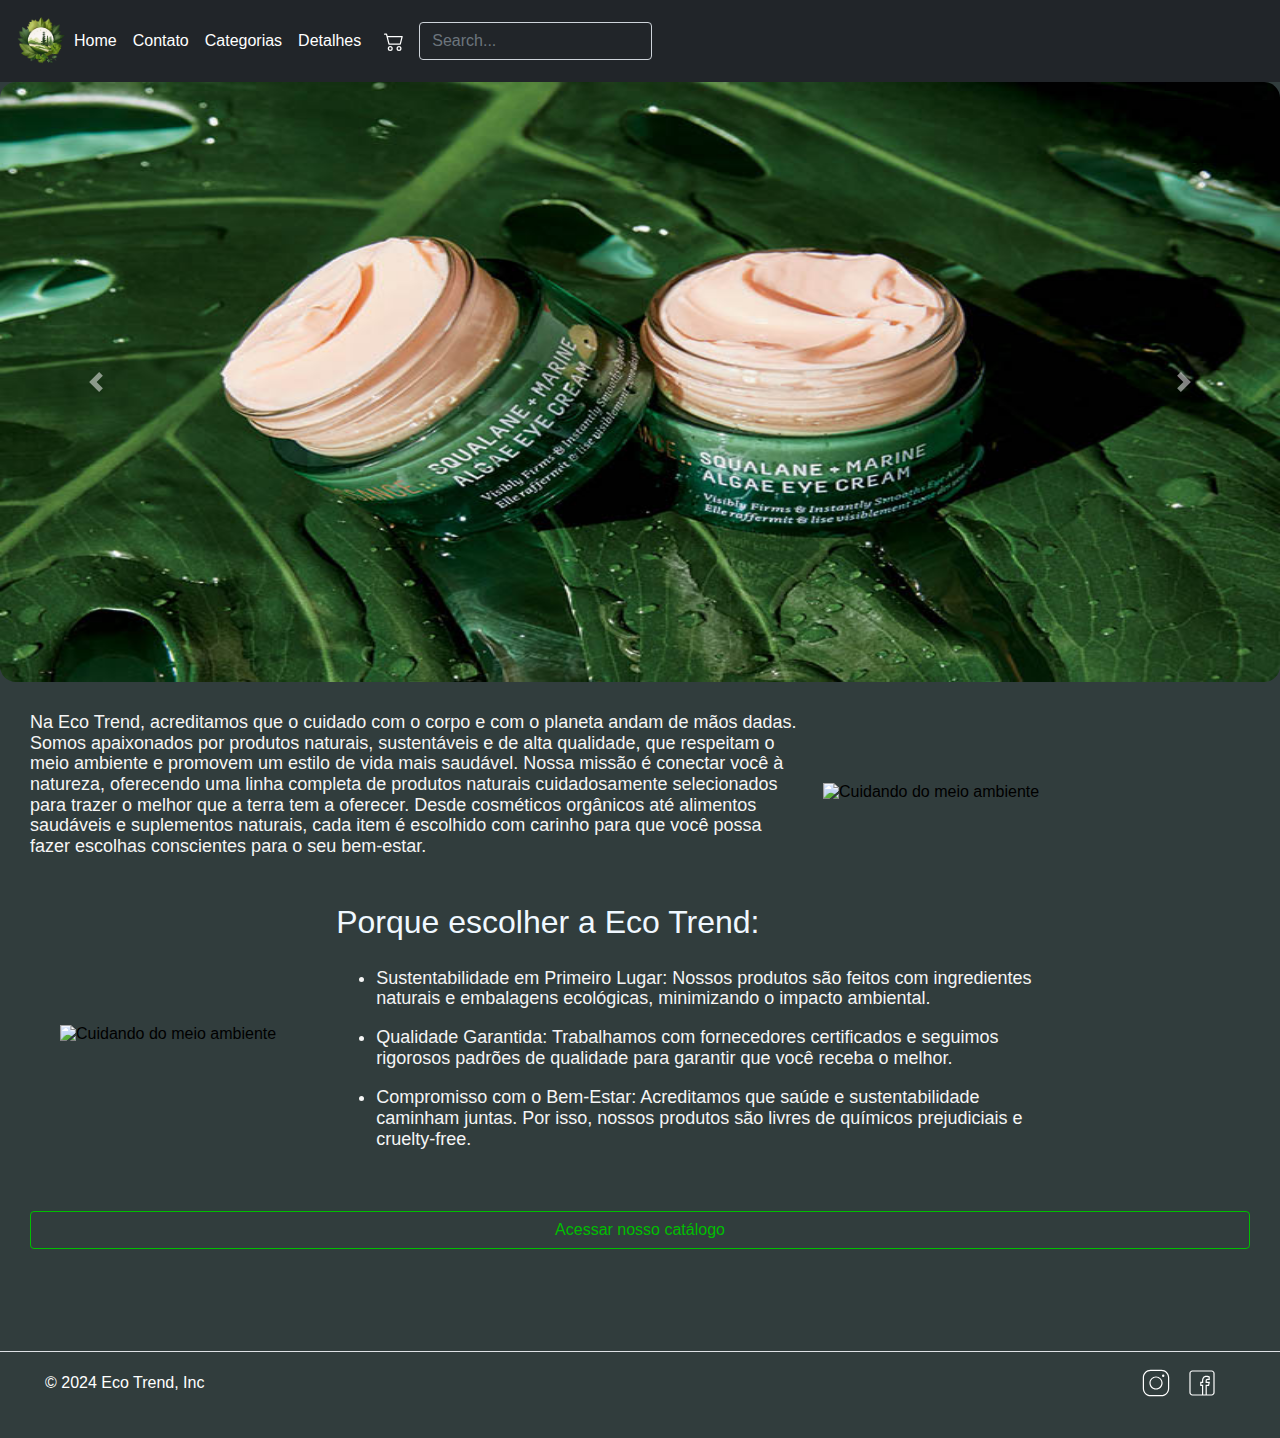
==== commit d39034fe: "Adicionando página de contato com formulário" ====
--- a/index.html
+++ b/index.html
@@ -15,9 +15,9 @@
               <img src="img/logo.png" class="img img-fluid logo">
                 <ul class="nav col-12 col-lg-auto me-lg-auto mb-2 justify-content-center mb-md-0">
                     <li><a href="index.html" class="nav-link px-2 text-white">Home</a></li>
-                    <li><a href="#" class="nav-link px-2 text-white">Contato</a></li>
+                    <li><a href="contato.html" class="nav-link px-2 text-white">Contato</a></li>
                     <li><a href="categorias.html" class="nav-link px-2 text-white">Categorias</a></li>
-                    <li><a href="detalhes.html" class="nav-link px-2 text-white">Detalhes</a></li>
+                    <li><a href="#" class="nav-link px-2 text-white">Detalhes</a></li>
                 </ul>
                 <svg xmlns="http://www.w3.org/2000/svg" width="20" height="20" fill="currentColor" class="bi bi-cart2" viewBox="0 0 16 16">
                     <path d="M0 2.5A.5.5 0 0 1 .5 2H2a.5.5 0 0 1 .485.379L2.89 4H14.5a.5.5 0 0 1 .485.621l-1.5 6A.5.5 0 0 1 13 11H4a.5.5 0 0 1-.485-.379L1.61 3H.5a.5.5 0 0 1-.5-.5M3.14 5l1.25 5h8.22l1.25-5zM5 13a1 1 0 1 0 0 2 1 1 0 0 0 0-2m-2 1a2 2 0 1 1 4 0 2 2 0 0 1-4 0m9-1a1 1 0 1 0 0 2 1 1 0 0 0 0-2m-2 1a2 2 0 1 1 4 0 2 2 0 0 1-4 0"/>
@@ -28,174 +28,64 @@
                 </form>
             </div>
     </header>
-
     <div id="carouselExampleControls" class="carousel slide" data-ride="carousel">
-        <div class="carousel-inner">
-          <div class="carousel-item active">
-            <img class="d-block w-100 img-fluid imagens rounded-1" src="img/creme.jpg" alt="First slide">
-          </div>
-          <div class="carousel-item">
-            <img class="d-block w-100 img-fluid imagens rounded-1" src="img/bolsa.jpg" alt="Second slide">
-          </div>
-          <div class="carousel-item">
-            <img class="d-block w-100 img-fluid imagens rounded-1" src="img/talheres.jpg" alt="Third slide">
-          </div>
+      <div class="carousel-inner">
+        <div class="carousel-item active">
+          <img class="d-block w-100 img-fluid imagens rounded-1" src="img/creme.jpg" alt="First slide">
         </div>
-        <a class="carousel-control-prev" href="#carouselExampleControls" role="button" data-slide="prev">
-          <span class="carousel-control-prev-icon" aria-hidden="true"></span>
-          <span class="sr-only">Previous</span>
-        </a>
-        <a class="carousel-control-next" href="#carouselExampleControls" role="button" data-slide="next">
-          <span class="carousel-control-next-icon" aria-hidden="true"></span>
-          <span class="sr-only">Next</span>
-        </a>
-      </div>
-
-      <div class="container text-center mt-5">
-        <div class="row rounded">
-          <div class="col rounded-1 mr-4 mb-4 mt-4">
-            <h1 style="color: rgb(160, 51, 62);">Produtos para Casa</h1>
-          </div>
+        <div class="carousel-item">
+          <img class="d-block w-100 img-fluid imagens rounded-1" src="img/bolsa.jpg" alt="Second slide">
         </div>
-        <div class="row col-lg-auto">
-          <div class="col rounded-1 mr-4 mb-4" style="background-color: rgb(49, 61, 61);">
-            <a href="detalhes.html#produto1" target="_blank">
-              <img class="d-block w-100 mt-3 img-fluid rounded" src="https://store.ecoaliza.com.br/wp-content/uploads/2024/05/Design-sem-nome-11-1-441x441.png" >
-            </a>
-            <button type="button" class="btn btn-outline-danger mt-3 mb-5">Adicionar ao carrinho</button>
-          </div>
-          <div class="col rounded-1 mr-4 mb-4" style="background-color: rgb(49, 61, 61); ">
-            <a href="detalhes.html#produto2" target="_blank">
-              <img class="d-block w-100 mt-3 img-fluid rounded" src="https://store.ecoaliza.com.br/wp-content/uploads/2024/05/Design-sem-nome-1-441x441.jpg" >
-            </a>
-            <button type="button" class="btn btn-outline-danger mt-3 mb-5">Adicionar ao carrinho</button>
-          </div>
-          <div class="col rounded-1 mr-4 mb-4" style="background-color: rgb(49, 61, 61); ">
-            <a href="detalhes.html#produto3" target="_blank">
-              <img class="d-block w-100 mt-3 img-fluid rounded" src="https://store.ecoaliza.com.br/wp-content/uploads/2024/06/15199696312_home20spray20lavanda-2-441x441.jpg" >
-            </a>
-            <button type="button" class="btn btn-outline-danger mt-3 mb-5">Adicionar ao carrinho</button>
-          </div>
-        </div>
-        <div class="row col-lg-auto">
-            <div class="col rounded-1 mr-4 mb-4" style="background-color: rgb(49, 61, 61); ">
-              <a href="detalhes.html#produto4" target="_blank">
-              <img class="d-block w-100 mt-3 img-fluid rounded" src="https://store.ecoaliza.com.br/wp-content/uploads/2023/10/MG_3375-300x300.jpg" >
-              </a>
-              <button type="button" class="btn btn-outline-danger mt-3 mb-5">Adicionar ao carrinho</button>
-            </div>
-            <div class="col rounded-1 mr-4 mb-4" style="background-color: rgb(49, 61, 61); ">
-                <a href="detalhes.html#produto5" target="_blank">
-                  <img class="d-block w-100 mt-3 img-fluid rounded" src="https://store.ecoaliza.com.br/wp-content/uploads/2023/10/MG_3379-300x300.jpg" >
-                </a>
-                <button type="button" class="btn btn-outline-danger mt-3 mb-5">Adicionar ao carrinho</button>
-              </div>
-              <div class="col rounded-1 mr-4 mb-4" style="background-color: rgb(49, 61, 61); ">
-                <a href="detalhes.html#produto6" target="_blank">
-                <img class="d-block w-100 mt-3 img-fluid rounded" src="https://store.ecoaliza.com.br/wp-content/uploads/2021/09/Cumbuca-tigela-bowl-De-Coco-Natural-400x400.jpg " >
-                </a>
-                <button type="button" class="btn btn-outline-danger mt-3 mb-5">Adicionar ao carrinho</button>
-              </div>
+        <div class="carousel-item">
+          <img class="d-block w-100 img-fluid imagens rounded-1" src="img/talheres.jpg" alt="Third slide">
         </div>
       </div>
+      <a class="carousel-control-prev" href="#carouselExampleControls" role="button" data-slide="prev">
+        <span class="carousel-control-prev-icon" aria-hidden="true"></span>
+        <span class="sr-only">Previous</span>
+      </a>
+      <a class="carousel-control-next" href="#carouselExampleControls" role="button" data-slide="next">
+        <span class="carousel-control-next-icon" aria-hidden="true"></span>
+        <span class="sr-only">Next</span>
+      </a>
+    </div>
 
-      <div class="container text-center mt-5">
-        <div class="row rounded">
-          <div class="col rounded-1 mr-4 mb-4 mt-4">
-            <h1 style="color: rgb(160, 51, 62);">Roupas e Acessórios</h1>
+    <div class="conteudo-home-column">
+        <div class="conteudo-home-row align-items-center">
+            <p class="counteudo-home-texto"style="max-width: 63%;">      Na Eco Trend, acreditamos que o cuidado com o corpo e com o planeta andam de mãos dadas. Somos apaixonados por produtos naturais, sustentáveis e de alta qualidade, que respeitam o meio ambiente e promovem um estilo de vida mais saudável. Nossa missão é conectar você à natureza, oferecendo uma linha completa de produtos naturais cuidadosamente selecionados para trazer o melhor que a terra tem a oferecer. Desde cosméticos orgânicos até alimentos saudáveis e suplementos naturais, cada item é escolhido com carinho para que você possa fazer escolhas conscientes para o seu bem-estar.</p>
+            <img src="https://www.mpengenharia.eng.br/media/k2/items/cache/71f67488b0857639cee631943a3fc6fa_XL.jpg" alt="Cuidando do meio ambiente" style="max-width: 33%; margin: 2%;">
+
+        </div>
+        <div class="conteudo-home-row align-items-center">
+          <div class="conteudo-home-column"style="max-width: 33%; margin 2%">
+            <img src="https://www.mpengenharia.eng.br/media/k2/items/cache/71f67488b0857639cee631943a3fc6fa_XL.jpg" alt="Cuidando do meio ambiente" style="max-width: 100%;">
           </div>
-        </div>
-        <div class="row col-lg-auto">
-          <div class="col rounded-1 mr-4 mb-4" style="background-color: rgb(49, 61, 61);">
-            <a href="detalhes.html#produto7" target="_blank">
-              <img class="d-block w-100 mt-3 img-fluid rounded" src="https://store.ecoaliza.com.br/wp-content/uploads/2020/09/20200625_211443-300x300.jpg">
-            </a>
-            <button type="button" class="btn btn-outline-danger mt-3 mb-5">Adicionar ao carrinho</button>
+          <div class="conteudo-home-column"style="max-width: 63%;">
+            <h2 style="color: aliceblue;">Porque escolher a Eco Trend:</h2>
+            <br>
+            <ul>
+            
+            <li class="counteudo-home-texto"style="max-width: 100%;">Sustentabilidade em Primeiro Lugar: Nossos produtos são feitos com ingredientes naturais e embalagens ecológicas, minimizando o impacto ambiental. </li>
+           <br>
+            <li class="counteudo-home-texto"style="max-width: 100%;">Qualidade Garantida: Trabalhamos com fornecedores certificados e seguimos rigorosos padrões de qualidade para garantir que você receba o melhor. </li>
+            <br>
+            <li class="counteudo-home-texto"style="max-width: 100%;"> Compromisso com o Bem-Estar: Acreditamos que saúde e sustentabilidade caminham juntas. Por isso, nossos produtos são livres de químicos prejudiciais e cruelty-free.</li>
+            
+
+          </ul>
+          
           </div>
-          <div class="col rounded-1 mr-4 mb-4" style="background-color: rgb(49, 61, 61); ">
-            <a href="detalhes.html#produto8" target="_blank">
-              <img class="d-block w-100 mt-3 img-fluid rounded" src="https://store.ecoaliza.com.br/wp-content/uploads/2020/09/IMG_20200309_1922571091531366361406000-scaled-300x300.jpg" >
-            </a>
-            <button type="button" class="btn btn-outline-danger mt-3 mb-5">Adicionar ao carrinho</button>
-          </div>
-          <div class="col rounded-1 mr-4 mb-4" style="background-color: rgb(49, 61, 61); ">
-            <a href="detalhes.html#produto9" target="_blank">
-              <img class="d-block w-100 mt-3 img-fluid rounded" src="https://store.ecoaliza.com.br/wp-content/uploads/2020/09/IMG_20200309_1908506027091149090513194-1-scaled-300x300.jpg" >
-            </a>
-            <button type="button" class="btn btn-outline-danger mt-3 mb-5">Adicionar ao carrinho</button>
-          </div>
-        </div>
-        <div class="row col-lg-auto">
-            <div class="col rounded-1 mr-4 mb-4" style="background-color: rgb(49, 61, 61); ">
-              <a href="detalhes.html#produto10" target="_blank">
-                <img class="d-block w-100 mt-3 img-fluid rounded" src="https://static.wixstatic.com/media/3042b8_96d6c2cf3bf54c8781ab7899200e3efa~mv2_d_3265_4928_s_4_2.jpg/v1/fill/w_348,h_525,al_c,q_80,usm_0.66_1.00_0.01,enc_auto/3042b8_96d6c2cf3bf54c8781ab7899200e3efa~mv2_d_3265_4928_s_4_2.jpg" >
-              </a>
-              <button type="button" class="btn btn-outline-danger mt-3 mb-5">Adicionar ao carrinho</button>
-            </div>
-            <div class="col rounded-1 mr-4 mb-4" style="background-color: rgb(49, 61, 61); ">
-              <a href="detalhes.html#produto11" target="_blank">
-                <img class="d-block w-100 mt-3 img-fluid rounded" src="https://static.wixstatic.com/media/3042b8_47e781b7dc024c25a868024bb8c7c86f~mv2_d_3265_4928_s_4_2.jpg/v1/fill/w_348,h_525,al_c,q_80,usm_0.66_1.00_0.01,enc_auto/3042b8_47e781b7dc024c25a868024bb8c7c86f~mv2_d_3265_4928_s_4_2.jpg" >
-              </a>
-                <button type="button" class="btn btn-outline-danger mt-3 mb-5">Adicionar ao carrinho</button>
-              </div>
-              <div class="col rounded-1 mr-4 mb-4" style="background-color: rgb(49, 61, 61); ">
-                <a href="detalhes.html#produto12" target="_blank">
-                  <img class="d-block w-100 mt-3 img-fluid rounded" src="https://static.wixstatic.com/media/3042b8_001130ba21444b8086315e81b2793019~mv2_d_3265_4928_s_4_2.jpg/v1/fill/w_348,h_525,al_c,q_80,usm_0.66_1.00_0.01,enc_auto/3042b8_001130ba21444b8086315e81b2793019~mv2_d_3265_4928_s_4_2.jpg" >
-                </a>
-                <button type="button" class="btn btn-outline-danger mt-3 mb-5">Adicionar ao carrinho</button>
-              </div>
-        </div>
+          
       </div>
+      <button type="button" class="btn btn-outline-danger mt-3 mb-5">Acessar nosso catálogo</button>
+    </div>
 
-      <div class="container text-center mt-5">
-        <div class="row rounded">
-          <div class="col rounded-1 mr-4 mb-4 mt-4">
-            <h1 style="color: rgb(160, 51, 62);">Cuidados pessoais</h1>
-          </div>
-        </div>
-        <div class="row col-lg-auto">
-          <div class="col rounded-1 mr-4 mb-4" style="background-color: rgb(49, 61, 61);">
-            <a href="detalhes.html#produto13" target="_blank">
-              <img class="d-block w-100 mt-3 img-fluid rounded" src="https://images.tcdn.com.br/img/img_prod/1102803/creme_para_maos_hidratante_nutritivo_e_anti_idade_a_base_de_oleo_de_coco_organico_premium_e_manteiga_5_1_bd66bb5d566b0e7e365c6e26a6ac8502.jpeg" >
-            </a>
-            <button type="button" class="btn btn-outline-danger mt-3 mb-5">Adicionar ao carrinho</button>
-          </div>
-          <div class="col rounded-1 mr-4 mb-4" style="background-color: rgb(49, 61, 61); ">
-            <a href="detalhes.html#produto14" target="_blank">
-             <img class="d-block w-100 mt-3 img-fluid rounded" src="https://images.tcdn.com.br/img/img_prod/1102803/mascara_capilar_para_nutricao_e_hidratacao_profunda_com_ingredientes_naturais_e_vegana_de_oleo_de_co_17_1_999bce895883e413f40235d901e15f92.jpg" >
-            </a>
-            <button type="button" class="btn btn-outline-danger mt-3 mb-5">Adicionar ao carrinho</button>
-          </div>
-          <div class="col rounded-1 mr-4 mb-4" style="background-color: rgb(49, 61, 61); ">
-            <a href="detalhes.html#produto15" target="_blank">
-              <img class="d-block w-100 mt-3 img-fluid rounded" src="https://images.tcdn.com.br/img/img_prod/1102803/oleo_de_coco_organico_premium_da_tailandia_para_hidratacao_e_nutricao_de_pele_e_cabelos_multiuso_100_11_1_18871281136cdc3334817fa98614c544.jpg" >
-            </a>
-            <button type="button" class="btn btn-outline-danger mt-3 mb-5">Adicionar ao carrinho</button>
-          </div>
-        </div>
-        <div class="row col-lg-auto">
-            <div class="col rounded-1 mr-4 mb-4" style="background-color: rgb(49, 61, 61); ">
-              <a href="detalhes.html#produto16" target="_blank">
-                <img class="d-block w-100 mt-3 img-fluid rounded" src="https://acdn.mitiendanube.com/stores/002/028/679/products/123-eca228d0e5f2e0267417046423716105-1024-1024.webp" >
-              </a>
-              <button type="button" class="btn btn-outline-danger mt-3 mb-5">Adicionar ao carrinho</button>
-            </div>
-            <div class="col rounded-1 mr-4 mb-4" style="background-color: rgb(49, 61, 61); ">
-              <a href="detalhes.html#produto17" target="_blank">
-                <img class="d-block w-100 mt-3 img-fluid rounded" src="https://acdn.mitiendanube.com/stores/002/028/679/products/127-da39c5a73b234c141717046575906247-1024-1024.webp" >
-              </a>
-                <button type="button" class="btn btn-outline-danger mt-3 mb-5">Adicionar ao carrinho</button>
-              </div>
-              <div class="col rounded-1 mr-4 mb-4" style="background-color: rgb(49, 61, 61); ">
-                <a href="detalhes.html#produto18" target="_blank">
-                  <img class="d-block w-100 mt-3 img-fluid rounded" src="https://acdn.mitiendanube.com/stores/002/028/679/products/165-bade8df8990cd12f1417071445650440-1024-1024.webp" >
-                </a>
-                <button type="button" class="btn btn-outline-danger mt-3 mb-5">Adicionar ao carrinho</button>
-              </div>
-        </div>
-      </div>
+
+
       
 
+  
+</body>
 
       <footer class="d-flex flex-wrap justify-content-between align-items-center py-3 my-4 border-top">
         <div class="col-md-4 d-flex align-items-center">
--- a/style.css
+++ b/style.css
@@ -152,3 +152,37 @@
     font-size: large;
 }
 
+body {
+    background-color: #313d3d;
+}
+.contact-form {
+    background: #ffffff;
+    margin-top: 50px;
+    padding: 32px;
+    border-radius: 8px;
+    box-shadow: 0 0 10px rgba(0, 0, 0, 0.1);
+}
+.contact-form h2 {
+    text-align: center;
+    margin-bottom: 24px;
+    color: #333;
+}
+.form-group label {
+    color: #fafafa; 
+    font-weight: bold;
+}
+.form-control {
+    border-radius: 4px;
+}
+.btn-custom {
+    width: 100%;
+    padding: 12px;
+    background-color: #f1022a;
+    color: #fff;
+    border: none;
+    border-radius: 4px;
+    font-weight: bold;
+}
+.btn-custom:hover {
+    background-color: #e68f8f;
+}